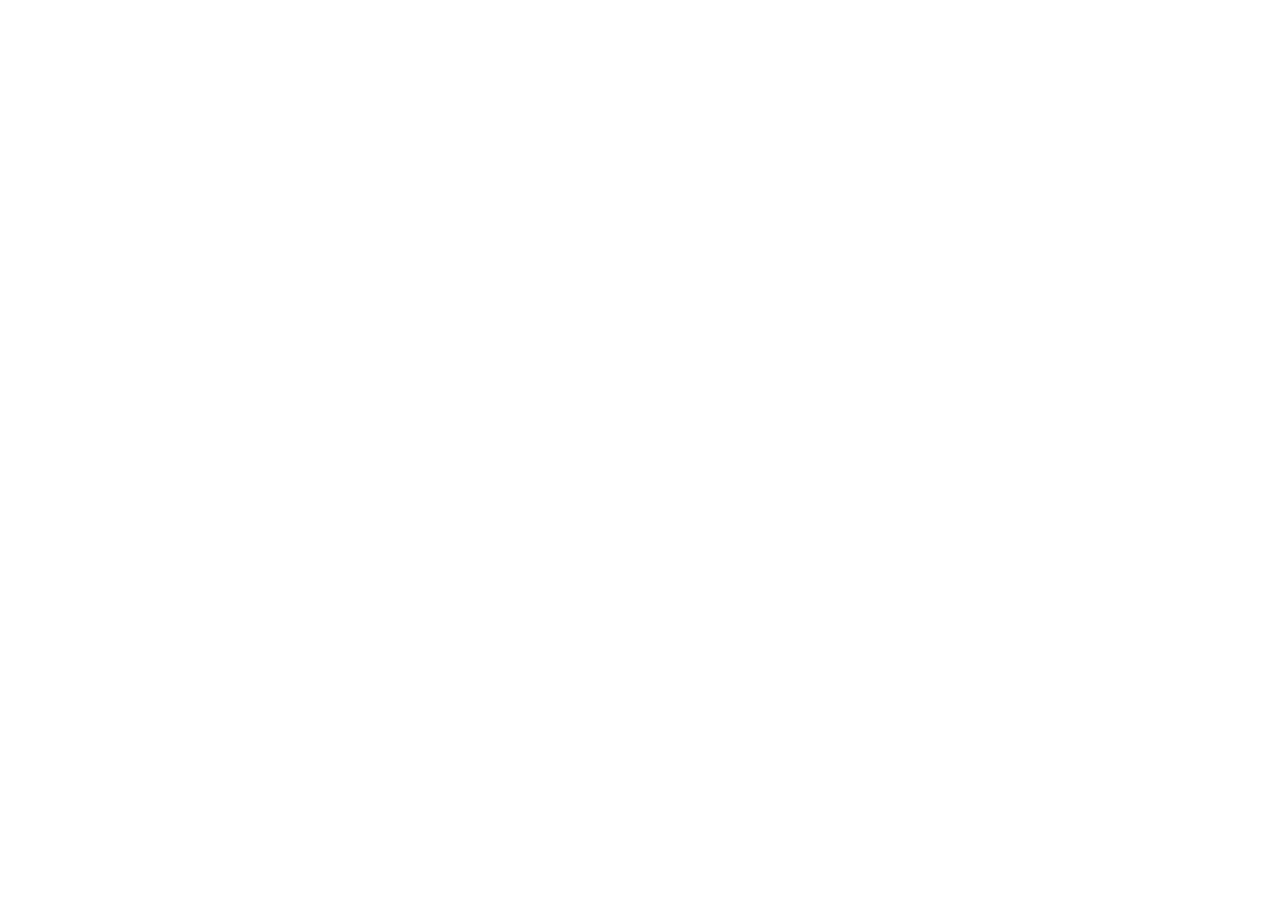
==== index.html @ da1d7265 "Update index.html" ====
<!doctype html><html lang="en"><head><meta charset="utf-8"/><link rel="icon" href="/favicon.ico"/><meta name="viewport" content="width=device-width,initial-scale=1"/><meta name="theme-color" content="#000000"/><meta name="description" content="Web site created using create-react-app"/><link rel="apple-touch-icon" href="/logo192.png"/><link rel="manifest" href="efendilin/manifest.json"/><title>React App</title></head><body><noscript>You need to enable JavaScript to run this app.</noscript><div id="root"></div><script>!function(e){function r(r){for(var n,p,i=r[0],l=r[1],a=r[2],c=0,s=[];c<i.length;c++)p=i[c],Object.prototype.hasOwnProperty.call(o,p)&&o[p]&&s.push(o[p][0]),o[p]=0;for(n in l)Object.prototype.hasOwnProperty.call(l,n)&&(e[n]=l[n]);for(f&&f(r);s.length;)s.shift()();return u.push.apply(u,a||[]),t()}function t(){for(var e,r=0;r<u.length;r++){for(var t=u[r],n=!0,i=1;i<t.length;i++){var l=t[i];0!==o[l]&&(n=!1)}n&&(u.splice(r--,1),e=p(p.s=t[0]))}return e}var n={},o={1:0},u=[];function p(r){if(n[r])return n[r].exports;var t=n[r]={i:r,l:!1,exports:{}};return e[r].call(t.exports,t,t.exports,p),t.l=!0,t.exports}p.m=e,p.c=n,p.d=function(e,r,t){p.o(e,r)||Object.defineProperty(e,r,{enumerable:!0,get:t})},p.r=function(e){"undefined"!=typeof Symbol&&Symbol.toStringTag&&Object.defineProperty(e,Symbol.toStringTag,{value:"Module"}),Object.defineProperty(e,"__esModule",{value:!0})},p.t=function(e,r){if(1&r&&(e=p(e)),8&r)return e;if(4&r&&"object"==typeof e&&e&&e.__esModule)return e;var t=Object.create(null);if(p.r(t),Object.defineProperty(t,"default",{enumerable:!0,value:e}),2&r&&"string"!=typeof e)for(var n in e)p.d(t,n,function(r){return e[r]}.bind(null,n));return t},p.n=function(e){var r=e&&e.__esModule?function(){return e.default}:function(){return e};return p.d(r,"a",r),r},p.o=function(e,r){return Object.prototype.hasOwnProperty.call(e,r)},p.p="/";var i=this["webpackJsonpmymi-app"]=this["webpackJsonpmymi-app"]||[],l=i.push.bind(i);i.push=r,i=i.slice();for(var a=0;a<i.length;a++)r(i[a]);var f=l;t()}([])</script><script src="efendilin/static/js/2.546bbec0.chunk.js"></script><script src="efendilin/static/js/main.44c96bc1.chunk.js"></script></body></html>
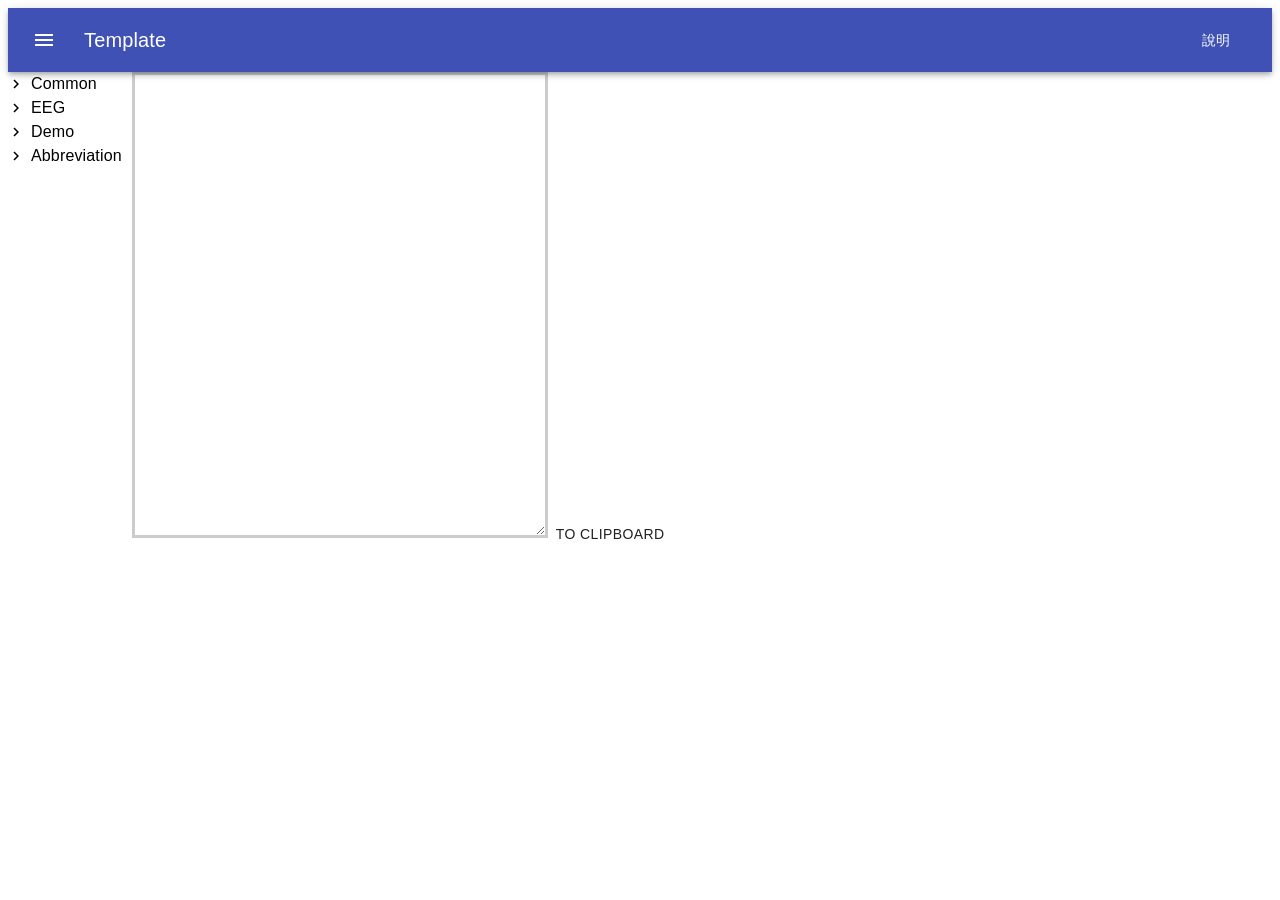
==== commit de4362f3: "Add files via upload" ====
--- a/index.html
+++ b/index.html
@@ -1 +1 @@
-<!doctype html><html lang="en"><head><meta charset="utf-8"/><link rel="icon" href="/favicon.ico"/><meta name="viewport" content="width=device-width,initial-scale=1"/><meta name="theme-color" content="#000000"/><meta name="description" content="Web site created using create-react-app"/><link rel="apple-touch-icon" href="/logo192.png"/><link rel="manifest" href="efendilin/manifest.json"/><title>React App</title></head><body><noscript>You need to enable JavaScript to run this app.</noscript><div id="root"></div><script>!function(e){function r(r){for(var n,p,i=r[0],l=r[1],a=r[2],c=0,s=[];c<i.length;c++)p=i[c],Object.prototype.hasOwnProperty.call(o,p)&&o[p]&&s.push(o[p][0]),o[p]=0;for(n in l)Object.prototype.hasOwnProperty.call(l,n)&&(e[n]=l[n]);for(f&&f(r);s.length;)s.shift()();return u.push.apply(u,a||[]),t()}function t(){for(var e,r=0;r<u.length;r++){for(var t=u[r],n=!0,i=1;i<t.length;i++){var l=t[i];0!==o[l]&&(n=!1)}n&&(u.splice(r--,1),e=p(p.s=t[0]))}return e}var n={},o={1:0},u=[];function p(r){if(n[r])return n[r].exports;var t=n[r]={i:r,l:!1,exports:{}};return e[r].call(t.exports,t,t.exports,p),t.l=!0,t.exports}p.m=e,p.c=n,p.d=function(e,r,t){p.o(e,r)||Object.defineProperty(e,r,{enumerable:!0,get:t})},p.r=function(e){"undefined"!=typeof Symbol&&Symbol.toStringTag&&Object.defineProperty(e,Symbol.toStringTag,{value:"Module"}),Object.defineProperty(e,"__esModule",{value:!0})},p.t=function(e,r){if(1&r&&(e=p(e)),8&r)return e;if(4&r&&"object"==typeof e&&e&&e.__esModule)return e;var t=Object.create(null);if(p.r(t),Object.defineProperty(t,"default",{enumerable:!0,value:e}),2&r&&"string"!=typeof e)for(var n in e)p.d(t,n,function(r){return e[r]}.bind(null,n));return t},p.n=function(e){var r=e&&e.__esModule?function(){return e.default}:function(){return e};return p.d(r,"a",r),r},p.o=function(e,r){return Object.prototype.hasOwnProperty.call(e,r)},p.p="/";var i=this["webpackJsonpmymi-app"]=this["webpackJsonpmymi-app"]||[],l=i.push.bind(i);i.push=r,i=i.slice();for(var a=0;a<i.length;a++)r(i[a]);var f=l;t()}([])</script><script src="efendilin/static/js/2.546bbec0.chunk.js"></script><script src="efendilin/static/js/main.44c96bc1.chunk.js"></script></body></html>
+<!doctype html><html lang="en"><head><meta charset="utf-8"/><link rel="icon" href="/favicon.ico"/><meta name="viewport" content="width=device-width,initial-scale=1"/><meta name="theme-color" content="#000000"/><meta name="description" content="Web site created using create-react-app"/><link rel="apple-touch-icon" href="/logo192.png"/><link rel="manifest" href="/manifest.json"/><title>React App</title></head><body><noscript>You need to enable JavaScript to run this app.</noscript><div id="root"></div><script>!function(e){function r(r){for(var n,p,i=r[0],l=r[1],a=r[2],c=0,s=[];c<i.length;c++)p=i[c],Object.prototype.hasOwnProperty.call(o,p)&&o[p]&&s.push(o[p][0]),o[p]=0;for(n in l)Object.prototype.hasOwnProperty.call(l,n)&&(e[n]=l[n]);for(f&&f(r);s.length;)s.shift()();return u.push.apply(u,a||[]),t()}function t(){for(var e,r=0;r<u.length;r++){for(var t=u[r],n=!0,i=1;i<t.length;i++){var l=t[i];0!==o[l]&&(n=!1)}n&&(u.splice(r--,1),e=p(p.s=t[0]))}return e}var n={},o={1:0},u=[];function p(r){if(n[r])return n[r].exports;var t=n[r]={i:r,l:!1,exports:{}};return e[r].call(t.exports,t,t.exports,p),t.l=!0,t.exports}p.m=e,p.c=n,p.d=function(e,r,t){p.o(e,r)||Object.defineProperty(e,r,{enumerable:!0,get:t})},p.r=function(e){"undefined"!=typeof Symbol&&Symbol.toStringTag&&Object.defineProperty(e,Symbol.toStringTag,{value:"Module"}),Object.defineProperty(e,"__esModule",{value:!0})},p.t=function(e,r){if(1&r&&(e=p(e)),8&r)return e;if(4&r&&"object"==typeof e&&e&&e.__esModule)return e;var t=Object.create(null);if(p.r(t),Object.defineProperty(t,"default",{enumerable:!0,value:e}),2&r&&"string"!=typeof e)for(var n in e)p.d(t,n,function(r){return e[r]}.bind(null,n));return t},p.n=function(e){var r=e&&e.__esModule?function(){return e.default}:function(){return e};return p.d(r,"a",r),r},p.o=function(e,r){return Object.prototype.hasOwnProperty.call(e,r)},p.p="/";var i=this["webpackJsonpmymi-app"]=this["webpackJsonpmymi-app"]||[],l=i.push.bind(i);i.push=r,i=i.slice();for(var a=0;a<i.length;a++)r(i[a]);var f=l;t()}([])</script><script src="/static/js/2.a6dfaaf4.chunk.js"></script><script src="/static/js/main.00f6109d.chunk.js"></script></body></html>
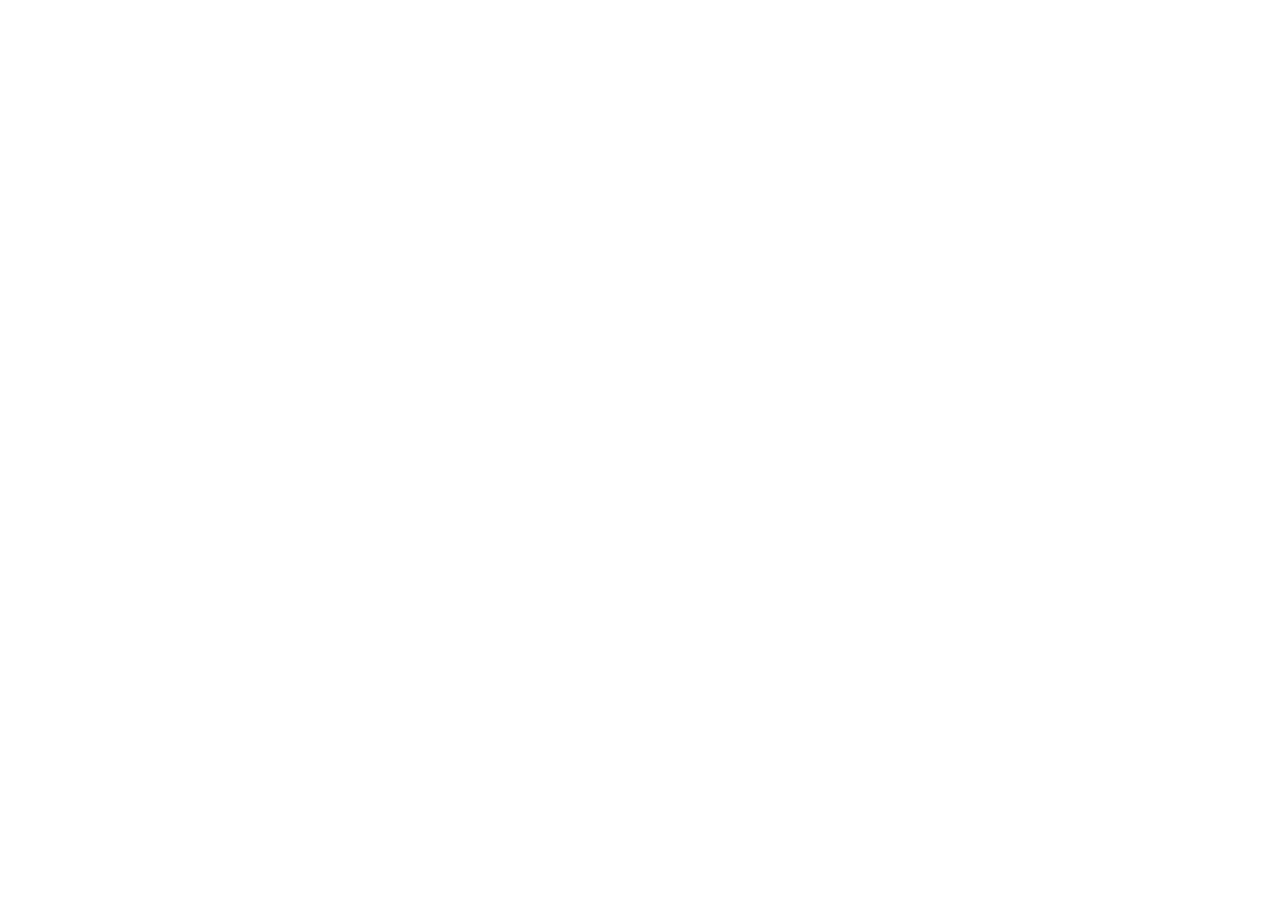
==== commit 45653941: "Update index.html" ====
--- a/index.html
+++ b/index.html
@@ -1 +1 @@
-<!doctype html><html lang="en"><head><meta charset="utf-8"/><link rel="icon" href="/favicon.ico"/><meta name="viewport" content="width=device-width,initial-scale=1"/><meta name="theme-color" content="#000000"/><meta name="description" content="Web site created using create-react-app"/><link rel="apple-touch-icon" href="/logo192.png"/><link rel="manifest" href="/manifest.json"/><title>React App</title></head><body><noscript>You need to enable JavaScript to run this app.</noscript><div id="root"></div><script>!function(e){function r(r){for(var n,p,i=r[0],l=r[1],a=r[2],c=0,s=[];c<i.length;c++)p=i[c],Object.prototype.hasOwnProperty.call(o,p)&&o[p]&&s.push(o[p][0]),o[p]=0;for(n in l)Object.prototype.hasOwnProperty.call(l,n)&&(e[n]=l[n]);for(f&&f(r);s.length;)s.shift()();return u.push.apply(u,a||[]),t()}function t(){for(var e,r=0;r<u.length;r++){for(var t=u[r],n=!0,i=1;i<t.length;i++){var l=t[i];0!==o[l]&&(n=!1)}n&&(u.splice(r--,1),e=p(p.s=t[0]))}return e}var n={},o={1:0},u=[];function p(r){if(n[r])return n[r].exports;var t=n[r]={i:r,l:!1,exports:{}};return e[r].call(t.exports,t,t.exports,p),t.l=!0,t.exports}p.m=e,p.c=n,p.d=function(e,r,t){p.o(e,r)||Object.defineProperty(e,r,{enumerable:!0,get:t})},p.r=function(e){"undefined"!=typeof Symbol&&Symbol.toStringTag&&Object.defineProperty(e,Symbol.toStringTag,{value:"Module"}),Object.defineProperty(e,"__esModule",{value:!0})},p.t=function(e,r){if(1&r&&(e=p(e)),8&r)return e;if(4&r&&"object"==typeof e&&e&&e.__esModule)return e;var t=Object.create(null);if(p.r(t),Object.defineProperty(t,"default",{enumerable:!0,value:e}),2&r&&"string"!=typeof e)for(var n in e)p.d(t,n,function(r){return e[r]}.bind(null,n));return t},p.n=function(e){var r=e&&e.__esModule?function(){return e.default}:function(){return e};return p.d(r,"a",r),r},p.o=function(e,r){return Object.prototype.hasOwnProperty.call(e,r)},p.p="/";var i=this["webpackJsonpmymi-app"]=this["webpackJsonpmymi-app"]||[],l=i.push.bind(i);i.push=r,i=i.slice();for(var a=0;a<i.length;a++)r(i[a]);var f=l;t()}([])</script><script src="/static/js/2.a6dfaaf4.chunk.js"></script><script src="/static/js/main.00f6109d.chunk.js"></script></body></html>+<!doctype html><html lang="en"><head><meta charset="utf-8"/><link rel="icon" href="Myweb/favicon.ico"/><meta name="viewport" content="width=device-width,initial-scale=1"/><meta name="theme-color" content="#000000"/><meta name="description" content="Web site created using create-react-app"/><link rel="apple-touch-icon" href="/logo192.png"/><link rel="manifest" href="Myweb/manifest.json"/><title>React App</title></head><body><noscript>You need to enable JavaScript to run this app.</noscript><div id="root"></div><script>!function(e){function r(r){for(var n,p,i=r[0],l=r[1],a=r[2],c=0,s=[];c<i.length;c++)p=i[c],Object.prototype.hasOwnProperty.call(o,p)&&o[p]&&s.push(o[p][0]),o[p]=0;for(n in l)Object.prototype.hasOwnProperty.call(l,n)&&(e[n]=l[n]);for(f&&f(r);s.length;)s.shift()();return u.push.apply(u,a||[]),t()}function t(){for(var e,r=0;r<u.length;r++){for(var t=u[r],n=!0,i=1;i<t.length;i++){var l=t[i];0!==o[l]&&(n=!1)}n&&(u.splice(r--,1),e=p(p.s=t[0]))}return e}var n={},o={1:0},u=[];function p(r){if(n[r])return n[r].exports;var t=n[r]={i:r,l:!1,exports:{}};return e[r].call(t.exports,t,t.exports,p),t.l=!0,t.exports}p.m=e,p.c=n,p.d=function(e,r,t){p.o(e,r)||Object.defineProperty(e,r,{enumerable:!0,get:t})},p.r=function(e){"undefined"!=typeof Symbol&&Symbol.toStringTag&&Object.defineProperty(e,Symbol.toStringTag,{value:"Module"}),Object.defineProperty(e,"__esModule",{value:!0})},p.t=function(e,r){if(1&r&&(e=p(e)),8&r)return e;if(4&r&&"object"==typeof e&&e&&e.__esModule)return e;var t=Object.create(null);if(p.r(t),Object.defineProperty(t,"default",{enumerable:!0,value:e}),2&r&&"string"!=typeof e)for(var n in e)p.d(t,n,function(r){return e[r]}.bind(null,n));return t},p.n=function(e){var r=e&&e.__esModule?function(){return e.default}:function(){return e};return p.d(r,"a",r),r},p.o=function(e,r){return Object.prototype.hasOwnProperty.call(e,r)},p.p="/";var i=this["webpackJsonpmymi-app"]=this["webpackJsonpmymi-app"]||[],l=i.push.bind(i);i.push=r,i=i.slice();for(var a=0;a<i.length;a++)r(i[a]);var f=l;t()}([])</script><script src="Myweb/static/js/2.a6dfaaf4.chunk.js"></script><script src="Myweb/static/js/main.00f6109d.chunk.js"></script></body></html>
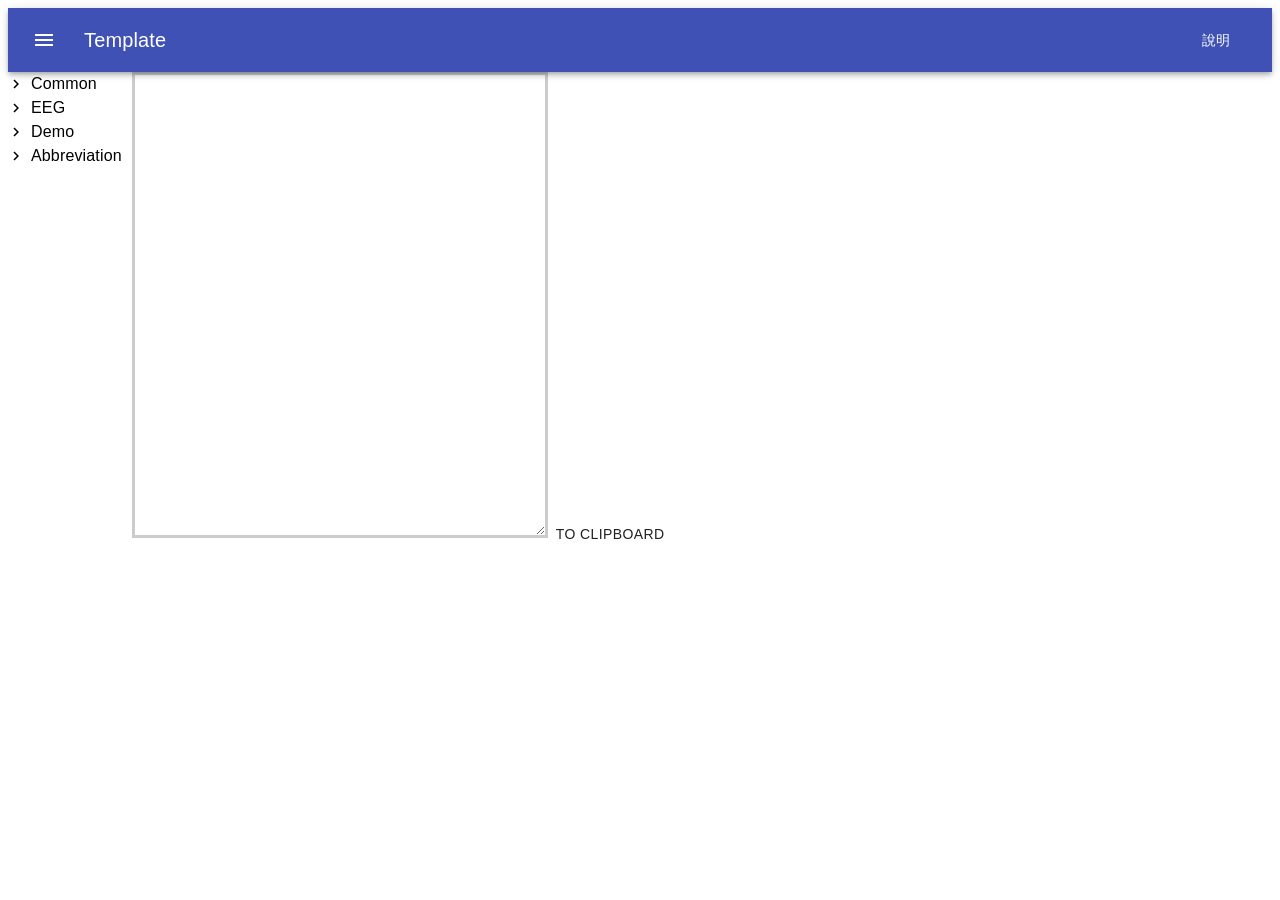
==== commit 108a7af9: "Update index.html" ====
--- a/index.html
+++ b/index.html
@@ -1 +1 @@
-<!doctype html><html lang="en"><head><meta charset="utf-8"/><link rel="icon" href="Myweb/favicon.ico"/><meta name="viewport" content="width=device-width,initial-scale=1"/><meta name="theme-color" content="#000000"/><meta name="description" content="Web site created using create-react-app"/><link rel="apple-touch-icon" href="/logo192.png"/><link rel="manifest" href="Myweb/manifest.json"/><title>React App</title></head><body><noscript>You need to enable JavaScript to run this app.</noscript><div id="root"></div><script>!function(e){function r(r){for(var n,p,i=r[0],l=r[1],a=r[2],c=0,s=[];c<i.length;c++)p=i[c],Object.prototype.hasOwnProperty.call(o,p)&&o[p]&&s.push(o[p][0]),o[p]=0;for(n in l)Object.prototype.hasOwnProperty.call(l,n)&&(e[n]=l[n]);for(f&&f(r);s.length;)s.shift()();return u.push.apply(u,a||[]),t()}function t(){for(var e,r=0;r<u.length;r++){for(var t=u[r],n=!0,i=1;i<t.length;i++){var l=t[i];0!==o[l]&&(n=!1)}n&&(u.splice(r--,1),e=p(p.s=t[0]))}return e}var n={},o={1:0},u=[];function p(r){if(n[r])return n[r].exports;var t=n[r]={i:r,l:!1,exports:{}};return e[r].call(t.exports,t,t.exports,p),t.l=!0,t.exports}p.m=e,p.c=n,p.d=function(e,r,t){p.o(e,r)||Object.defineProperty(e,r,{enumerable:!0,get:t})},p.r=function(e){"undefined"!=typeof Symbol&&Symbol.toStringTag&&Object.defineProperty(e,Symbol.toStringTag,{value:"Module"}),Object.defineProperty(e,"__esModule",{value:!0})},p.t=function(e,r){if(1&r&&(e=p(e)),8&r)return e;if(4&r&&"object"==typeof e&&e&&e.__esModule)return e;var t=Object.create(null);if(p.r(t),Object.defineProperty(t,"default",{enumerable:!0,value:e}),2&r&&"string"!=typeof e)for(var n in e)p.d(t,n,function(r){return e[r]}.bind(null,n));return t},p.n=function(e){var r=e&&e.__esModule?function(){return e.default}:function(){return e};return p.d(r,"a",r),r},p.o=function(e,r){return Object.prototype.hasOwnProperty.call(e,r)},p.p="/";var i=this["webpackJsonpmymi-app"]=this["webpackJsonpmymi-app"]||[],l=i.push.bind(i);i.push=r,i=i.slice();for(var a=0;a<i.length;a++)r(i[a]);var f=l;t()}([])</script><script src="Myweb/static/js/2.a6dfaaf4.chunk.js"></script><script src="Myweb/static/js/main.00f6109d.chunk.js"></script></body></html>
+<!doctype html><html lang="en"><head><meta charset="utf-8"/><link rel="icon" href="/favicon.ico"/><meta name="viewport" content="width=device-width,initial-scale=1"/><meta name="theme-color" content="#000000"/><meta name="description" content="Web site created using create-react-app"/><link rel="apple-touch-icon" href="/logo192.png"/><link rel="manifest" href="/manifest.json"/><title>React App</title></head><body><noscript>You need to enable JavaScript to run this app.</noscript><div id="root"></div><script>!function(e){function r(r){for(var n,p,i=r[0],l=r[1],a=r[2],c=0,s=[];c<i.length;c++)p=i[c],Object.prototype.hasOwnProperty.call(o,p)&&o[p]&&s.push(o[p][0]),o[p]=0;for(n in l)Object.prototype.hasOwnProperty.call(l,n)&&(e[n]=l[n]);for(f&&f(r);s.length;)s.shift()();return u.push.apply(u,a||[]),t()}function t(){for(var e,r=0;r<u.length;r++){for(var t=u[r],n=!0,i=1;i<t.length;i++){var l=t[i];0!==o[l]&&(n=!1)}n&&(u.splice(r--,1),e=p(p.s=t[0]))}return e}var n={},o={1:0},u=[];function p(r){if(n[r])return n[r].exports;var t=n[r]={i:r,l:!1,exports:{}};return e[r].call(t.exports,t,t.exports,p),t.l=!0,t.exports}p.m=e,p.c=n,p.d=function(e,r,t){p.o(e,r)||Object.defineProperty(e,r,{enumerable:!0,get:t})},p.r=function(e){"undefined"!=typeof Symbol&&Symbol.toStringTag&&Object.defineProperty(e,Symbol.toStringTag,{value:"Module"}),Object.defineProperty(e,"__esModule",{value:!0})},p.t=function(e,r){if(1&r&&(e=p(e)),8&r)return e;if(4&r&&"object"==typeof e&&e&&e.__esModule)return e;var t=Object.create(null);if(p.r(t),Object.defineProperty(t,"default",{enumerable:!0,value:e}),2&r&&"string"!=typeof e)for(var n in e)p.d(t,n,function(r){return e[r]}.bind(null,n));return t},p.n=function(e){var r=e&&e.__esModule?function(){return e.default}:function(){return e};return p.d(r,"a",r),r},p.o=function(e,r){return Object.prototype.hasOwnProperty.call(e,r)},p.p="/";var i=this["webpackJsonpmymi-app"]=this["webpackJsonpmymi-app"]||[],l=i.push.bind(i);i.push=r,i=i.slice();for(var a=0;a<i.length;a++)r(i[a]);var f=l;t()}([])</script><script src="/static/js/2.a6dfaaf4.chunk.js"></script><script src="/static/js/main.00f6109d.chunk.js"></script></body></html>
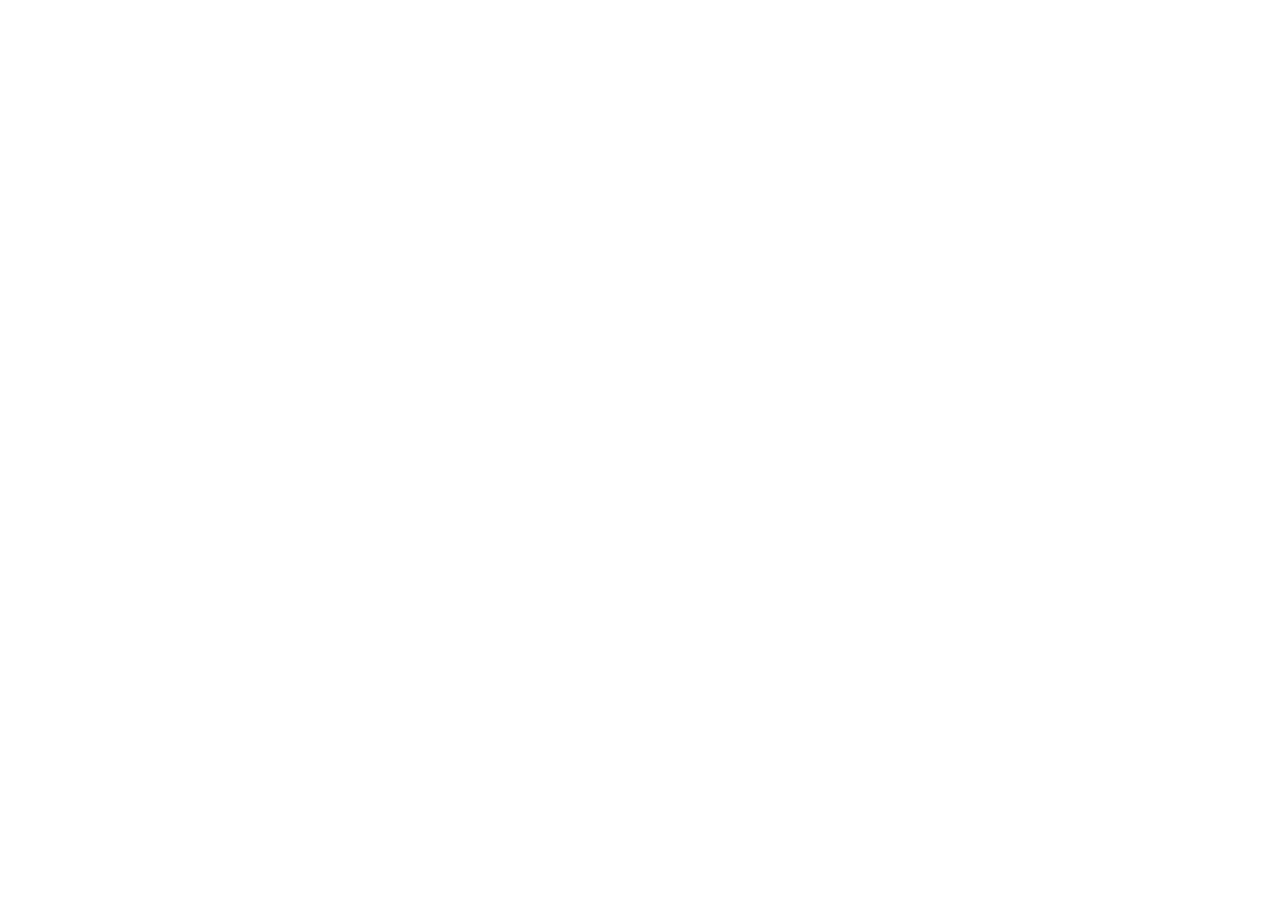
==== commit bacacf5d: "Update index.html" ====
--- a/index.html
+++ b/index.html
@@ -1 +1 @@
-<!doctype html><html lang="en"><head><meta charset="utf-8"/><link rel="icon" href="/favicon.ico"/><meta name="viewport" content="width=device-width,initial-scale=1"/><meta name="theme-color" content="#000000"/><meta name="description" content="Web site created using create-react-app"/><link rel="apple-touch-icon" href="/logo192.png"/><link rel="manifest" href="/manifest.json"/><title>React App</title></head><body><noscript>You need to enable JavaScript to run this app.</noscript><div id="root"></div><script>!function(e){function r(r){for(var n,p,i=r[0],l=r[1],a=r[2],c=0,s=[];c<i.length;c++)p=i[c],Object.prototype.hasOwnProperty.call(o,p)&&o[p]&&s.push(o[p][0]),o[p]=0;for(n in l)Object.prototype.hasOwnProperty.call(l,n)&&(e[n]=l[n]);for(f&&f(r);s.length;)s.shift()();return u.push.apply(u,a||[]),t()}function t(){for(var e,r=0;r<u.length;r++){for(var t=u[r],n=!0,i=1;i<t.length;i++){var l=t[i];0!==o[l]&&(n=!1)}n&&(u.splice(r--,1),e=p(p.s=t[0]))}return e}var n={},o={1:0},u=[];function p(r){if(n[r])return n[r].exports;var t=n[r]={i:r,l:!1,exports:{}};return e[r].call(t.exports,t,t.exports,p),t.l=!0,t.exports}p.m=e,p.c=n,p.d=function(e,r,t){p.o(e,r)||Object.defineProperty(e,r,{enumerable:!0,get:t})},p.r=function(e){"undefined"!=typeof Symbol&&Symbol.toStringTag&&Object.defineProperty(e,Symbol.toStringTag,{value:"Module"}),Object.defineProperty(e,"__esModule",{value:!0})},p.t=function(e,r){if(1&r&&(e=p(e)),8&r)return e;if(4&r&&"object"==typeof e&&e&&e.__esModule)return e;var t=Object.create(null);if(p.r(t),Object.defineProperty(t,"default",{enumerable:!0,value:e}),2&r&&"string"!=typeof e)for(var n in e)p.d(t,n,function(r){return e[r]}.bind(null,n));return t},p.n=function(e){var r=e&&e.__esModule?function(){return e.default}:function(){return e};return p.d(r,"a",r),r},p.o=function(e,r){return Object.prototype.hasOwnProperty.call(e,r)},p.p="/";var i=this["webpackJsonpmymi-app"]=this["webpackJsonpmymi-app"]||[],l=i.push.bind(i);i.push=r,i=i.slice();for(var a=0;a<i.length;a++)r(i[a]);var f=l;t()}([])</script><script src="/static/js/2.a6dfaaf4.chunk.js"></script><script src="/static/js/main.00f6109d.chunk.js"></script></body></html>
+<!doctype html><html lang="en"><head><meta charset="utf-8"/><link rel="icon" href="/Myweb/favicon.ico"/><meta name="viewport" content="width=device-width,initial-scale=1"/><meta name="theme-color" content="#000000"/><meta name="description" content="Web site created using create-react-app"/><link rel="apple-touch-icon" href="/logo192.png"/><link rel="manifest" href="/Myweb/manifest.json"/><title>React App</title></head><body><noscript>You need to enable JavaScript to run this app.</noscript><div id="root"></div><script>!function(e){function r(r){for(var n,p,i=r[0],l=r[1],a=r[2],c=0,s=[];c<i.length;c++)p=i[c],Object.prototype.hasOwnProperty.call(o,p)&&o[p]&&s.push(o[p][0]),o[p]=0;for(n in l)Object.prototype.hasOwnProperty.call(l,n)&&(e[n]=l[n]);for(f&&f(r);s.length;)s.shift()();return u.push.apply(u,a||[]),t()}function t(){for(var e,r=0;r<u.length;r++){for(var t=u[r],n=!0,i=1;i<t.length;i++){var l=t[i];0!==o[l]&&(n=!1)}n&&(u.splice(r--,1),e=p(p.s=t[0]))}return e}var n={},o={1:0},u=[];function p(r){if(n[r])return n[r].exports;var t=n[r]={i:r,l:!1,exports:{}};return e[r].call(t.exports,t,t.exports,p),t.l=!0,t.exports}p.m=e,p.c=n,p.d=function(e,r,t){p.o(e,r)||Object.defineProperty(e,r,{enumerable:!0,get:t})},p.r=function(e){"undefined"!=typeof Symbol&&Symbol.toStringTag&&Object.defineProperty(e,Symbol.toStringTag,{value:"Module"}),Object.defineProperty(e,"__esModule",{value:!0})},p.t=function(e,r){if(1&r&&(e=p(e)),8&r)return e;if(4&r&&"object"==typeof e&&e&&e.__esModule)return e;var t=Object.create(null);if(p.r(t),Object.defineProperty(t,"default",{enumerable:!0,value:e}),2&r&&"string"!=typeof e)for(var n in e)p.d(t,n,function(r){return e[r]}.bind(null,n));return t},p.n=function(e){var r=e&&e.__esModule?function(){return e.default}:function(){return e};return p.d(r,"a",r),r},p.o=function(e,r){return Object.prototype.hasOwnProperty.call(e,r)},p.p="/";var i=this["webpackJsonpmymi-app"]=this["webpackJsonpmymi-app"]||[],l=i.push.bind(i);i.push=r,i=i.slice();for(var a=0;a<i.length;a++)r(i[a]);var f=l;t()}([])</script><script src="/Myweb/static/js/2.a6dfaaf4.chunk.js"></script><script src="/Myweb/static/js/main.00f6109d.chunk.js"></script></body></html>
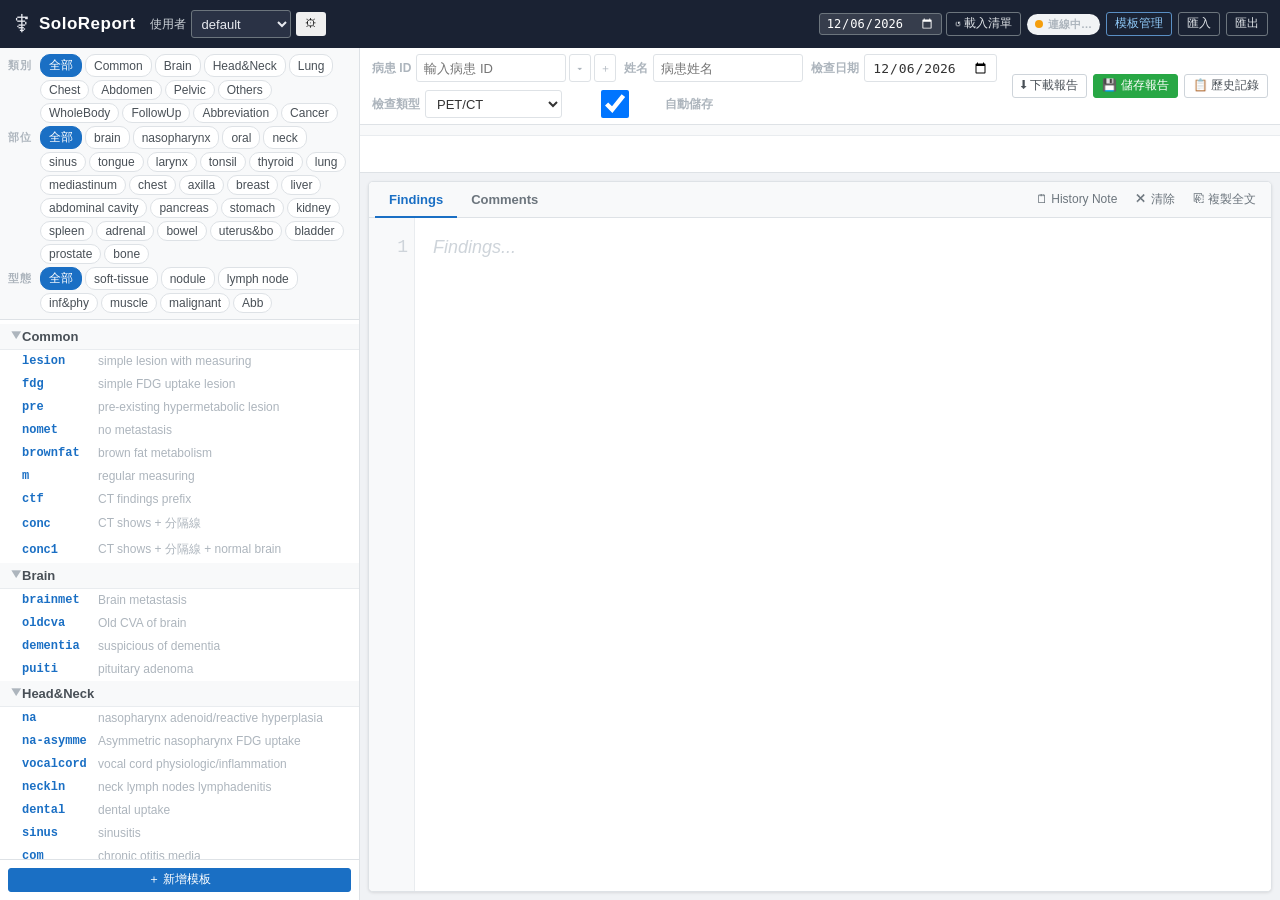
==== commit 0dea68c3: "Add files via upload New version of SoloReport." ====
--- a/index.html
+++ b/index.html
@@ -1 +1,411 @@
-<!doctype html><html lang="en"><head><meta charset="utf-8"/><link rel="icon" href="/Myweb/favicon.ico"/><meta name="viewport" content="width=device-width,initial-scale=1"/><meta name="theme-color" content="#000000"/><meta name="description" content="Web site created using create-react-app"/><link rel="apple-touch-icon" href="/logo192.png"/><link rel="manifest" href="/Myweb/manifest.json"/><title>React App</title></head><body><noscript>You need to enable JavaScript to run this app.</noscript><div id="root"></div><script>!function(e){function r(r){for(var n,p,i=r[0],l=r[1],a=r[2],c=0,s=[];c<i.length;c++)p=i[c],Object.prototype.hasOwnProperty.call(o,p)&&o[p]&&s.push(o[p][0]),o[p]=0;for(n in l)Object.prototype.hasOwnProperty.call(l,n)&&(e[n]=l[n]);for(f&&f(r);s.length;)s.shift()();return u.push.apply(u,a||[]),t()}function t(){for(var e,r=0;r<u.length;r++){for(var t=u[r],n=!0,i=1;i<t.length;i++){var l=t[i];0!==o[l]&&(n=!1)}n&&(u.splice(r--,1),e=p(p.s=t[0]))}return e}var n={},o={1:0},u=[];function p(r){if(n[r])return n[r].exports;var t=n[r]={i:r,l:!1,exports:{}};return e[r].call(t.exports,t,t.exports,p),t.l=!0,t.exports}p.m=e,p.c=n,p.d=function(e,r,t){p.o(e,r)||Object.defineProperty(e,r,{enumerable:!0,get:t})},p.r=function(e){"undefined"!=typeof Symbol&&Symbol.toStringTag&&Object.defineProperty(e,Symbol.toStringTag,{value:"Module"}),Object.defineProperty(e,"__esModule",{value:!0})},p.t=function(e,r){if(1&r&&(e=p(e)),8&r)return e;if(4&r&&"object"==typeof e&&e&&e.__esModule)return e;var t=Object.create(null);if(p.r(t),Object.defineProperty(t,"default",{enumerable:!0,value:e}),2&r&&"string"!=typeof e)for(var n in e)p.d(t,n,function(r){return e[r]}.bind(null,n));return t},p.n=function(e){var r=e&&e.__esModule?function(){return e.default}:function(){return e};return p.d(r,"a",r),r},p.o=function(e,r){return Object.prototype.hasOwnProperty.call(e,r)},p.p="/";var i=this["webpackJsonpmymi-app"]=this["webpackJsonpmymi-app"]||[],l=i.push.bind(i);i.push=r,i=i.slice();for(var a=0;a<i.length;a++)r(i[a]);var f=l;t()}([])</script><script src="/Myweb/static/js/2.a6dfaaf4.chunk.js"></script><script src="/Myweb/static/js/main.00f6109d.chunk.js"></script></body></html>
+<!DOCTYPE html>
+<html lang="zh-TW">
+<head>
+  <meta charset="UTF-8">
+  <meta name="viewport" content="width=device-width, initial-scale=1.0">
+  <title>SoloReport — 醫學影像報告編輯器</title>
+  <link rel="stylesheet" href="css/app.css">
+</head>
+<body>
+
+<!-- ========== HEADER ========== -->
+<header id="app-header">
+  <div class="header-left">
+    <div class="app-logo">
+      <span class="logo-icon">⚕</span>
+      <span class="logo-text">SoloReport</span>
+    </div>
+    <div class="profile-group">
+      <label for="profile-select" class="profile-label">使用者</label>
+      <select id="profile-select" title="切換使用者"></select>
+      <button id="btn-manage-profiles" class="btn btn-sm" title="管理使用者">⚙</button>
+    </div>
+  </div>
+  <div class="header-right">
+    <div class="dept-date-wrap">
+      <input type="date" id="dept-date" title="科室病人清單日期">
+      <button id="btn-fetch-patients" class="btn btn-sm btn-outline" title="重新載入科室病人清單">↺ 載入清單</button>
+    </div>
+    <div id="ext-status" class="ext-status" title="My-Assist-V3 連線狀態">
+      <span class="ext-dot"></span>
+      <span class="ext-label">My-Assist</span>
+    </div>
+    <button id="btn-manage-templates" class="btn btn-outline-primary btn-sm">模板管理</button>
+    <button id="btn-import" class="btn btn-outline btn-sm">匯入</button>
+    <button id="btn-export" class="btn btn-outline btn-sm">匯出</button>
+  </div>
+</header>
+
+<!-- ========== MAIN LAYOUT ========== -->
+<div id="app-main">
+
+  <!-- ===== LEFT PANEL (30%) ===== -->
+  <aside id="left-panel">
+
+    <!-- Embed 模式工具列（profile 選擇 combobox + 模板管理 / 匯入 / 匯出）
+         內容由 app.js 在 embed 初始化時從 #app-header 搬入 -->
+    <div id="embed-left-toolbar"></div>
+
+    <!-- Left filter buttons (3 rows) -->
+    <div id="left-filters" class="filter-panel">
+      <div class="filter-row" id="left-filter-category">
+        <span class="filter-label">類別</span>
+        <div class="filter-btns"></div>
+      </div>
+      <div class="filter-row" id="left-filter-location">
+        <span class="filter-label">部位</span>
+        <div class="filter-btns"></div>
+      </div>
+      <div class="filter-row" id="left-filter-type">
+        <span class="filter-label">型態</span>
+        <div class="filter-btns"></div>
+      </div>
+    </div>
+
+    <!-- Template tree view -->
+    <div id="template-tree-container">
+      <div id="template-tree"></div>
+    </div>
+
+    <!-- Left panel actions -->
+    <div class="panel-footer">
+      <button id="btn-add-template" class="btn btn-primary btn-sm btn-block">＋ 新增模板</button>
+    </div>
+  </aside>
+
+  <!-- ===== RIGHT PANEL (70%) ===== -->
+  <main id="right-panel">
+
+    <!-- Patient info bar -->
+    <div id="patient-bar">
+      <div class="patient-fields">
+        <div class="patient-field">
+          <label>病患 ID</label>
+          <div class="report-combobox" id="patient-id-wrap">
+            <input type="text" id="patient-id" placeholder="輸入病患 ID" autocomplete="off">
+            <button id="btn-patient-dropdown" class="report-dropdown-btn" title="選擇已存檔報告">▾</button>
+            <button id="btn-add-patient" class="report-dropdown-btn" title="新增病患（格式：ID 姓名）">＋</button>
+            <ul id="patient-dropdown" class="patient-dropdown" hidden></ul>
+          </div>
+        </div>
+        <div class="patient-field">
+          <label>姓名</label>
+          <input type="text" id="patient-name" placeholder="病患姓名">
+        </div>
+        <div class="patient-field">
+          <label>檢查日期</label>
+          <input type="date" id="exam-date">
+        </div>
+        <div class="patient-field">
+          <label>檢查類型</label>
+          <select id="exam-modality">
+            <option value="PET/CT">PET/CT</option>
+            <option value="CT">CT</option>
+            <option value="MRI">MRI</option>
+            <option value="X-Ray">X-Ray</option>
+            <option value="Ultrasound">Ultrasound</option>
+            <option value="NM">Nuclear Medicine</option>
+          </select>
+        </div>
+        <div class="patient-field autosave-field">
+          <label class="autosave-label">
+            <input type="checkbox" id="chk-autosave" checked>
+            自動儲存
+          </label>
+        </div>
+      </div>
+      <div class="patient-actions">
+        <button id="btn-download-reports" class="btn btn-outline btn-sm">⬇ 下載報告</button>
+        <button id="btn-save-report" class="btn btn-success btn-sm">💾 儲存報告</button>
+        <button id="btn-report-history" class="btn btn-outline btn-sm">📋 歷史記錄</button>
+      </div>
+    </div>
+
+    <!-- Right filter buttons + quick template buttons -->
+    <div id="right-quick-section">
+      <div id="report-filters" class="filter-panel">
+        <!-- 預留：病患其他報告的篩選器 -->
+      </div>
+      <div id="quick-template-buttons" class="quick-buttons"></div>
+    </div>
+
+    <!-- Report body：editor + history note sidebar -->
+    <div id="report-body">
+
+      <!-- Report editor -->
+      <div id="report-editor-wrapper">
+        <!-- Section tabs -->
+        <div id="report-tabs">
+          <button class="tab-btn active" data-section="findings">Findings</button>
+          <button class="tab-btn" data-section="comments">Comments</button>
+          <div class="tab-spacer"></div>
+          <button id="btn-history-note" class="btn btn-sm btn-ghost" title="開啟 / 關閉 History Note">🗒 History Note</button>
+          <button id="btn-clear-report" class="btn btn-sm btn-ghost" title="清除本節">✕ 清除</button>
+          <button id="btn-copy-report" class="btn btn-sm btn-ghost" title="複製全文">⎘ 複製全文</button>
+        </div>
+
+        <!-- Textareas -->
+        <div id="report-editor-container">
+          <div class="editor-with-ln active" id="editor-wrap-findings">
+            <div class="ln-col" id="ln-findings"></div>
+            <textarea id="report-findings" class="report-textarea" placeholder="Findings..."></textarea>
+          </div>
+          <div class="editor-with-ln" id="editor-wrap-comments">
+            <div class="ln-col" id="ln-comments"></div>
+            <textarea id="report-comments" class="report-textarea" placeholder="Comments / Notes..."></textarea>
+          </div>
+        </div>
+      </div>
+
+      <!-- History Note sidebar -->
+      <div id="history-note-panel">
+        <div class="hn-header">
+          <div class="hn-title">
+            <span>History Note</span>
+            <span id="hn-patient-label" class="hn-patient-label"></span>
+          </div>
+          <div class="hn-header-actions">
+            <button id="btn-hn-preview" class="btn btn-xs btn-ghost" title="切換預覽 / 原文">👁 預覽</button>
+            <button id="btn-hn-close" class="btn-close" title="關閉">✕</button>
+          </div>
+        </div>
+        <!-- 編輯模式 -->
+        <textarea id="history-note-textarea" class="hn-textarea"
+          placeholder="支援 Markdown 語法…&#10;&#10;# 標題&#10;**粗體**  *斜體*&#10;- 清單項目&#10;`程式碼`&#10;&#10;（自動儲存，每位病患各一份）"></textarea>
+        <!-- 預覽模式 -->
+        <div id="hn-preview" class="hn-preview" hidden></div>
+        <div class="hn-footer">
+          <span id="hn-mode-label" class="hn-mode-label">Markdown</span>
+          <span id="hn-save-status" class="hn-save-status"></span>
+        </div>
+      </div>
+
+    </div><!-- /#report-body -->
+
+  </main>
+</div>
+<!-- END #app-main -->
+
+
+<!-- ============================================================
+     MODALS
+     ============================================================ -->
+
+<!-- Modal backdrop -->
+<div id="modal-backdrop"></div>
+
+<!-- ---- Template Options Modal ---- -->
+<div id="options-modal" class="modal" role="dialog" aria-modal="true" aria-labelledby="options-modal-title">
+  <div class="modal-content">
+    <div class="modal-header">
+      <h3 id="options-modal-title">選擇選項</h3>
+      <button class="btn-close" data-close-modal="options-modal">✕</button>
+    </div>
+    <div class="modal-body">
+      <p class="options-shortcut-label"></p>
+      <div id="options-form-container"></div>
+    </div>
+    <div class="modal-footer">
+      <button id="btn-options-draft" class="btn btn-ghost">暫存</button>
+      <button class="btn btn-ghost" data-close-modal="options-modal">取消</button>
+      <button id="btn-options-insert" class="btn btn-primary">插入報告</button>
+    </div>
+  </div>
+</div>
+
+<!-- ---- Template Editor Modal ---- -->
+<div id="template-editor-modal" class="modal" role="dialog" aria-modal="true" aria-labelledby="te-modal-title">
+  <div class="modal-content modal-lg">
+    <div class="modal-header">
+      <h3 id="te-modal-title">新增模板</h3>
+      <button class="btn-close" data-close-modal="template-editor-modal">✕</button>
+    </div>
+    <div class="modal-body modal-body-split">
+
+      <!-- Left: form fields -->
+      <div class="te-left">
+        <div class="form-row">
+          <div class="form-group half">
+            <label for="te-category">類別</label>
+            <div class="input-with-btn">
+              <select id="te-category"></select>
+              <button id="btn-te-add-cate" class="btn btn-sm btn-outline" title="新增類別">＋</button>
+            </div>
+          </div>
+          <div class="form-group half">
+            <label for="te-shortcut">快捷字</label>
+            <input type="text" id="te-shortcut" placeholder="英數字 (e.g. lesion)" maxlength="40">
+          </div>
+        </div>
+        <div class="form-group">
+          <label for="te-description">說明</label>
+          <input type="text" id="te-description" placeholder="模板說明文字">
+        </div>
+        <div class="form-row">
+          <div class="form-group half">
+            <label>部位標籤</label>
+            <div id="te-locations" class="tag-checkboxes"></div>
+          </div>
+          <div class="form-group half">
+            <label>型態標籤</label>
+            <div id="te-types" class="tag-checkboxes"></div>
+          </div>
+        </div>
+        <div class="form-group">
+          <label class="inline-label">
+            <input type="checkbox" id="te-active" checked>
+            <span>啟用此模板</span>
+          </label>
+        </div>
+        <div class="form-group te-main-group">
+          <label for="te-main">模板內容 <span class="label-hint">(DSL)</span></label>
+          <textarea id="te-main" class="dsl-textarea" placeholder="輸入模板 DSL 內容，例如：&#10;V{正常|異常} FDG uptake in the H{right|bilateral|left} lung."></textarea>
+        </div>
+        <div class="dsl-help">
+          <details>
+            <summary>DSL 語法提示</summary>
+            <table class="dsl-table">
+              <tr><td><code>H{a|b|c}</code></td><td>橫向單選 (radio)</td></tr>
+              <tr><td><code>V{a|b|c}</code></td><td>縱向單選 (radio)</td></tr>
+              <tr><td><code>M{a|b|c}</code></td><td>複選 (checkbox)</td></tr>
+              <tr><td><code>m{a|b|c}</code></td><td>複選 (空格連接)</td></tr>
+              <tr><td><code>G3{a|b|c|d}</code></td><td>3欄格狀複選</td></tr>
+              <tr><td><code>C{a|b}</code></td><td>下拉選單</td></tr>
+              <tr><td><code>LE[]</code></td><td>文字輸入框</td></tr>
+              <tr><td><code>\+option</code></td><td>設為預設值（+ 可直接使用）</td></tr>
+              <tr><td><code>block[0]</code></td><td>引用第1個選項結果</td></tr>
+            </table>
+          </details>
+        </div>
+      </div>
+
+      <!-- Right: live preview -->
+      <div class="te-right">
+        <div class="preview-header">
+          <span>即時預覽</span>
+          <button id="btn-te-preview-refresh" class="btn btn-sm btn-ghost" title="重新整理預覽">↺</button>
+        </div>
+        <div id="te-preview-container" class="preview-container"></div>
+      </div>
+
+    </div>
+    <div class="modal-footer">
+      <button id="btn-te-delete" class="btn btn-danger hidden">刪除模板</button>
+      <div class="footer-right">
+        <button class="btn btn-ghost" data-close-modal="template-editor-modal">取消</button>
+        <button id="btn-te-save" class="btn btn-primary">儲存</button>
+      </div>
+    </div>
+  </div>
+</div>
+
+<!-- ---- Template Manager Modal ---- -->
+<div id="template-manager-modal" class="modal" role="dialog" aria-modal="true">
+  <div class="modal-content modal-lg">
+    <div class="modal-header">
+      <h3>模板管理</h3>
+      <button class="btn-close" data-close-modal="template-manager-modal">✕</button>
+    </div>
+    <div class="modal-body">
+      <div class="tm-layout">
+        <!-- Category list -->
+        <div class="tm-col tm-col-left">
+          <div class="tm-col-header">
+            <span>類別</span>
+            <button id="btn-tm-add-cate" class="btn btn-xs btn-outline">＋</button>
+          </div>
+          <ul id="tm-category-list" class="tm-list"></ul>
+        </div>
+        <!-- Template list -->
+        <div class="tm-col tm-col-right">
+          <div class="tm-col-header">
+            <span>模板</span>
+            <button id="btn-tm-add-template" class="btn btn-xs btn-primary">＋ 新增</button>
+          </div>
+          <ul id="tm-template-list" class="tm-list"></ul>
+          <div class="tm-actions">
+            <button id="btn-tm-edit"   class="btn btn-sm btn-outline" disabled>✎ 編輯</button>
+            <button id="btn-tm-delete" class="btn btn-sm btn-danger"  disabled>✕ 刪除</button>
+            <button id="btn-tm-up"     class="btn btn-sm btn-outline" disabled>↑</button>
+            <button id="btn-tm-down"   class="btn btn-sm btn-outline" disabled>↓</button>
+          </div>
+        </div>
+      </div>
+    </div>
+  </div>
+</div>
+
+<!-- ---- Profile Manager Modal ---- -->
+<div id="profile-modal" class="modal" role="dialog" aria-modal="true">
+  <div class="modal-content modal-md">
+    <div class="modal-header">
+      <h3>使用者管理</h3>
+      <button class="btn-close" data-close-modal="profile-modal">✕</button>
+    </div>
+    <div class="modal-body">
+      <!-- 使用者列表 -->
+      <ul id="profile-list" class="profile-list"></ul>
+      <div class="form-group">
+        <label>建立新使用者</label>
+        <div class="input-row">
+          <input type="text" id="new-profile-name" placeholder="使用者名稱" maxlength="40">
+          <button id="btn-create-profile" class="btn btn-primary btn-sm">建立</button>
+        </div>
+      </div>
+
+      <hr class="modal-divider">
+
+      <!-- 全域部位清單 -->
+      <div class="form-group">
+        <label class="label-sm">身體部位清單（全域）</label>
+        <div id="global-location-tags" class="tag-list"></div>
+        <div class="input-row mt-4">
+          <input type="text" id="new-location-name" placeholder="新增部位" maxlength="40">
+          <button id="btn-add-location" class="btn btn-outline btn-sm">新增</button>
+        </div>
+      </div>
+
+      <!-- 全域型態清單 -->
+      <div class="form-group">
+        <label class="label-sm">病灶型態清單（全域）</label>
+        <div id="global-type-tags" class="tag-list"></div>
+        <div class="input-row mt-4">
+          <input type="text" id="new-type-name" placeholder="新增型態" maxlength="40">
+          <button id="btn-add-type" class="btn btn-outline btn-sm">新增</button>
+        </div>
+      </div>
+    </div>
+  </div>
+</div>
+
+<!-- ---- Report History Modal ---- -->
+<div id="history-modal" class="modal" role="dialog" aria-modal="true">
+  <div class="modal-content modal-lg">
+    <div class="modal-header">
+      <h3>歷史報告</h3>
+      <button class="btn-close" data-close-modal="history-modal">✕</button>
+    </div>
+    <div class="modal-body">
+      <div class="history-search">
+        <input type="text" id="history-search" placeholder="搜尋病患 ID 或姓名...">
+        <button id="btn-clear-all-reports" class="btn btn-danger btn-sm">🗑 全部清除</button>
+      </div>
+      <div id="history-list" class="history-list"></div>
+    </div>
+  </div>
+</div>
+
+<!-- ---- Toast notification ---- -->
+<div id="toast" class="toast" role="alert"></div>
+
+
+<!-- ========== SCRIPTS ========== -->
+<script src="js/utils.js"></script>
+<script src="js/makeOption.js"></script>
+<script src="js/storage.js"></script>
+<script src="js/wordlist.js"></script>
+<script src="js/autocomplete.js"></script>
+<script src="js/app.js"></script>
+
+</body>
+</html>
--- a/css/app.css
+++ b/css/app.css
@@ -0,0 +1,1528 @@
+/* ============================================================
+   SoloReport — 醫學影像報告編輯器
+   app.css
+   ============================================================ */
+
+/* ---------- CSS Variables ---------- */
+:root {
+  --primary:        #1a6fc4;
+  --primary-light:  #e8f0fb;
+  --primary-dark:   #1558a0;
+  --primary-hover:  #1660b0;
+  --danger:         #dc3545;
+  --danger-hover:   #c82333;
+  --success:        #28a745;
+  --success-hover:  #218838;
+  --warning:        #ffc107;
+
+  --gray-50:  #f8f9fa;
+  --gray-100: #f1f3f5;
+  --gray-200: #e9ecef;
+  --gray-300: #dee2e6;
+  --gray-400: #ced4da;
+  --gray-500: #adb5bd;
+  --gray-600: #6c757d;
+  --gray-700: #495057;
+  --gray-800: #343a40;
+  --gray-900: #212529;
+
+  --text:         #333;
+  --text-muted:   #6c757d;
+  --border:       #dee2e6;
+  --bg:           #f0f2f5;
+  --panel-bg:     #ffffff;
+  --header-bg:    #1a2233;
+  --header-text:  #e8eaf0;
+
+  --font-ui:   -apple-system, BlinkMacSystemFont, 'Segoe UI', sans-serif;
+  --font-mono: 'Consolas', 'Courier New', monospace;
+  --font-report: 'Courier New', monospace;
+
+  --radius-sm: 3px;
+  --radius:    5px;
+  --radius-lg: 8px;
+
+  --shadow-sm: 0 1px 3px rgba(0,0,0,0.1);
+  --shadow:    0 2px 8px rgba(0,0,0,0.12);
+  --shadow-lg: 0 4px 20px rgba(0,0,0,0.18);
+
+  --header-h:       48px;
+  --patient-bar-h:  54px;
+  --quick-section-h: 130px;
+  --tab-bar-h:      36px;
+}
+
+/* ---------- Reset ---------- */
+*, *::before, *::after { box-sizing: border-box; margin: 0; padding: 0; }
+
+html, body {
+  height: 100%;
+  overflow: hidden;
+  font-family: var(--font-ui);
+  font-size: 14px;
+  color: var(--text);
+  background: var(--bg);
+}
+
+/* ---------- Header ---------- */
+#app-header {
+  height: var(--header-h);
+  background: var(--header-bg);
+  color: var(--header-text);
+  display: flex;
+  align-items: center;
+  justify-content: space-between;
+  padding: 0 12px;
+  flex-shrink: 0;
+  gap: 10px;
+  box-shadow: 0 2px 6px rgba(0,0,0,0.3);
+  z-index: 100;
+}
+
+.header-left  { display: flex; align-items: center; gap: 14px; }
+.header-right { display: flex; align-items: center; gap: 6px; }
+
+/* My-Assist-V3 連線狀態 */
+.ext-status {
+  display: flex;
+  align-items: center;
+  gap: 5px;
+  padding: 3px 8px;
+  border-radius: 12px;
+  background: var(--gray-100);
+  cursor: default;
+  user-select: none;
+}
+.ext-dot {
+  width: 8px;
+  height: 8px;
+  border-radius: 50%;
+  background: var(--gray-400);
+  flex-shrink: 0;
+  transition: background .3s;
+}
+.ext-label {
+  font-size: 11px;
+  color: var(--gray-500);
+  font-weight: 600;
+  transition: color .3s;
+}
+.ext-status.connected .ext-dot  { background: #22c55e; }
+.ext-status.connected .ext-label { color: #15803d; }
+.ext-status.connecting .ext-dot  { background: #f59e0b; animation: ext-pulse .8s infinite alternate; }
+.ext-status.error .ext-dot      { background: #ef4444; }
+
+@keyframes ext-pulse {
+  from { opacity: 1; }
+  to   { opacity: .3; }
+}
+
+.app-logo {
+  display: flex;
+  align-items: center;
+  gap: 6px;
+  user-select: none;
+}
+.logo-icon { font-size: 21px; }
+.logo-text  { font-size: 17px; font-weight: 700; letter-spacing: 0.5px; color: #fff; }
+
+.profile-group { display: flex; align-items: center; gap: 5px; }
+.profile-label { font-size: 12px; color: var(--gray-400); white-space: nowrap; }
+
+#profile-select {
+  height: 28px;
+  padding: 0 6px;
+  border: 1px solid var(--gray-600);
+  border-radius: var(--radius-sm);
+  background: #2a3245;
+  color: var(--header-text);
+  font-size: 13px;
+  cursor: pointer;
+  min-width: 100px;
+}
+
+/* ---------- Buttons ---------- */
+.btn {
+  display: inline-flex;
+  align-items: center;
+  justify-content: center;
+  gap: 4px;
+  padding: 5px 12px;
+  border: 1px solid transparent;
+  border-radius: var(--radius-sm);
+  font-size: 13px;
+  font-family: var(--font-ui);
+  cursor: pointer;
+  transition: background 0.15s, border-color 0.15s, color 0.15s;
+  white-space: nowrap;
+  line-height: 1.3;
+}
+.btn:disabled { opacity: 0.45; cursor: not-allowed; pointer-events: none; }
+
+.btn-primary      { background: var(--primary); color: #fff; border-color: var(--primary); }
+.btn-primary:hover { background: var(--primary-dark); border-color: var(--primary-dark); }
+
+.btn-success      { background: var(--success); color: #fff; border-color: var(--success); }
+.btn-success:hover { background: var(--success-hover); border-color: var(--success-hover); }
+
+.btn-danger       { background: var(--danger); color: #fff; border-color: var(--danger); }
+.btn-danger:hover  { background: var(--danger-hover); border-color: var(--danger-hover); }
+
+.btn-outline {
+  background: transparent;
+  color: var(--gray-700);
+  border-color: var(--gray-400);
+}
+.btn-outline:hover { background: var(--gray-100); border-color: var(--gray-500); }
+
+.btn-outline-primary {
+  background: transparent;
+  color: var(--primary);
+  border-color: var(--primary);
+}
+.btn-outline-primary:hover { background: var(--primary-light); }
+
+.btn-ghost {
+  background: transparent;
+  color: var(--gray-600);
+  border-color: transparent;
+}
+.btn-ghost:hover { background: var(--gray-100); color: var(--text); }
+
+/* In header: style outline buttons for dark bg */
+#app-header .btn-outline-primary {
+  color: #90caf9;
+  border-color: #5a8fc4;
+}
+#app-header .btn-outline-primary:hover { background: rgba(255,255,255,0.1); }
+#app-header .btn-outline {
+  color: var(--gray-300);
+  border-color: var(--gray-600);
+}
+#app-header .btn-outline:hover { background: rgba(255,255,255,0.1); }
+
+/* 科室病人清單日期選擇器 */
+.dept-date-wrap {
+  display: flex;
+  align-items: center;
+  gap: 4px;
+}
+#dept-date {
+  font-size: 12px;
+  padding: 2px 6px;
+  border: 1px solid var(--gray-600);
+  border-radius: var(--radius-sm);
+  background: rgba(255,255,255,0.12);
+  color: #fff;
+  color-scheme: dark;
+  cursor: pointer;
+}
+#dept-date:focus { outline: none; border-color: #90caf9; }
+
+.btn-sm  { padding: 3px 8px; font-size: 12px; }
+.btn-xs  { padding: 2px 6px; font-size: 11px; }
+.btn-block { width: 100%; }
+
+/* Close button */
+.btn-close {
+  background: none;
+  border: none;
+  font-size: 17px;
+  cursor: pointer;
+  color: var(--gray-500);
+  padding: 4px 8px;
+  border-radius: var(--radius-sm);
+  line-height: 1;
+}
+.btn-close:hover { background: var(--gray-100); color: var(--text); }
+
+/* Hidden */
+.hidden { display: none !important; }
+
+/* ---------- Main Layout ---------- */
+#app-main {
+  display: flex;
+  height: calc(100vh - var(--header-h));
+  overflow: hidden;
+}
+
+/* ---------- Left Panel ---------- */
+#left-panel {
+  width: 30%;
+  min-width: 240px;
+  max-width: 360px;
+  background: var(--panel-bg);
+  border-right: 1px solid var(--border);
+  display: flex;
+  flex-direction: column;
+  overflow: hidden;
+}
+
+/* ---------- Right Panel ---------- */
+#right-panel {
+  flex: 1;
+  display: flex;
+  flex-direction: column;
+  overflow: hidden;
+  background: var(--bg);
+}
+
+/* ---------- Filter Panel ---------- */
+.filter-panel {
+  padding: 6px 8px;
+  border-bottom: 1px solid var(--border);
+  background: var(--gray-50);
+  display: flex;
+  flex-direction: column;
+  gap: 3px;
+  flex-shrink: 0;
+}
+
+.filter-row {
+  display: flex;
+  align-items: flex-start;
+  gap: 4px;
+  min-height: 24px;
+  flex-wrap: wrap;
+}
+
+.filter-label {
+  font-size: 11px;
+  font-weight: 600;
+  color: var(--gray-500);
+  text-transform: uppercase;
+  letter-spacing: 0.5px;
+  min-width: 28px;
+  padding-top: 4px;
+  white-space: nowrap;
+}
+
+.filter-btns {
+  display: flex;
+  flex-wrap: wrap;
+  gap: 3px;
+  flex: 1;
+}
+
+.filter-btn {
+  display: inline-block;
+  padding: 2px 8px;
+  border-radius: 10px;
+  border: 1px solid var(--gray-300);
+  background: white;
+  color: var(--gray-700);
+  font-size: 12px;
+  cursor: pointer;
+  white-space: nowrap;
+  transition: background 0.12s, color 0.12s, border-color 0.12s;
+  user-select: none;
+}
+.filter-btn:hover { background: var(--gray-100); border-color: var(--gray-400); }
+.filter-btn.active {
+  background: var(--primary);
+  color: #fff;
+  border-color: var(--primary);
+}
+
+/* ---------- Template Tree ---------- */
+#template-tree-container {
+  flex: 1;
+  overflow-y: auto;
+  padding: 4px 0;
+}
+
+#template-tree ul {
+  list-style: none;
+  padding: 0;
+  margin: 0;
+}
+
+.tree-category { }
+
+.tree-category-header {
+  display: flex;
+  align-items: center;
+  padding: 5px 8px;
+  cursor: pointer;
+  user-select: none;
+  font-weight: 600;
+  font-size: 13px;
+  color: var(--gray-700);
+  background: var(--gray-50);
+  border-bottom: 1px solid var(--gray-200);
+  position: sticky;
+  top: 0;
+  z-index: 1;
+}
+.tree-category-header:hover { background: var(--gray-100); }
+
+.tree-caret {
+  display: inline-block;
+  width: 14px;
+  font-size: 11px;
+  transition: transform 0.2s;
+  color: var(--gray-500);
+}
+.tree-category.open .tree-caret { transform: rotate(90deg); }
+
+.tree-items { display: none; }
+.tree-category.open .tree-items { display: block; }
+
+.tree-item {
+  display: flex;
+  align-items: center;
+  padding: 4px 8px 4px 22px;
+  cursor: pointer;
+  font-size: 13px;
+  border-bottom: 1px solid transparent;
+  gap: 6px;
+  position: relative;
+}
+.tree-item:hover { background: var(--primary-light); }
+.tree-item.selected { background: #dbeafe; }
+
+.tree-item-shortcut {
+  font-family: var(--font-mono);
+  font-size: 12px;
+  font-weight: 600;
+  color: var(--primary);
+  min-width: 70px;
+}
+.tree-item-desc {
+  font-size: 12px;
+  color: var(--gray-500);
+  overflow: hidden;
+  text-overflow: ellipsis;
+  white-space: nowrap;
+  flex: 1;
+}
+.tree-item-inactive { opacity: 0.45; }
+
+/* 模板有暫存狀態（同病患 + profile + shortcut 的 draft 存於 sessionStorage）*/
+.tree-item.tree-item-draft {
+  background: rgba(224, 106, 154, 0.10);
+}
+.tree-item.tree-item-draft:hover {
+  background: rgba(224, 106, 154, 0.20);
+}
+
+.tree-item-actions {
+  display: none;
+  gap: 2px;
+  flex-shrink: 0;
+}
+.tree-item:hover .tree-item-actions { display: flex; }
+
+.tree-action-btn {
+  background: none;
+  border: none;
+  cursor: pointer;
+  font-size: 13px;
+  color: var(--gray-400);
+  padding: 1px 3px;
+  border-radius: 2px;
+}
+.tree-action-btn:hover { background: rgba(0,0,0,0.08); color: var(--text); }
+
+/* ---------- Panel Footer ---------- */
+.panel-footer {
+  padding: 8px;
+  border-top: 1px solid var(--border);
+  flex-shrink: 0;
+}
+
+/* ---------- Patient Bar ---------- */
+#patient-bar {
+  display: flex;
+  align-items: center;
+  justify-content: space-between;
+  padding: 6px 12px;
+  background: var(--panel-bg);
+  border-bottom: 1px solid var(--border);
+  gap: 8px;
+  flex-shrink: 0;
+  flex-wrap: wrap;
+}
+
+.patient-fields {
+  display: flex;
+  flex-wrap: wrap;
+  gap: 8px;
+  flex: 1;
+}
+
+.patient-field {
+  display: flex;
+  align-items: center;
+  gap: 5px;
+}
+
+.patient-field label {
+  font-size: 12px;
+  color: var(--gray-500);
+  font-weight: 600;
+  white-space: nowrap;
+}
+
+.patient-field input,
+.patient-field select {
+  height: 28px;
+  padding: 0 7px;
+  border: 1px solid var(--gray-300);
+  border-radius: var(--radius-sm);
+  font-size: 13px;
+  background: #fff;
+  color: var(--text);
+}
+.patient-field input { min-width: 90px; max-width: 150px; }
+.patient-field input:focus,
+.patient-field select:focus { outline: none; border-color: var(--primary); }
+
+/* Report combobox (patient ID) */
+.report-combobox {
+  position: relative;
+  display: flex;
+  align-items: center;
+  gap: 3px;
+}
+.report-combobox input {
+  min-width: 90px;
+  max-width: 150px;
+}
+.report-dropdown-btn {
+  height: 28px;
+  width: 22px;
+  padding: 0;
+  border: 1px solid var(--gray-300);
+  border-radius: var(--radius-sm);
+  background: var(--panel-bg);
+  color: var(--gray-500);
+  font-size: 11px;
+  cursor: pointer;
+  flex-shrink: 0;
+  line-height: 1;
+}
+.report-dropdown-btn:hover {
+  background: var(--gray-100);
+  color: var(--primary);
+  border-color: var(--primary);
+}
+.report-dropdown-btn.open {
+  background: var(--primary);
+  color: #fff;
+  border-color: var(--primary);
+}
+.patient-dropdown {
+  position: absolute;
+  top: calc(100% + 2px);
+  left: 0;
+  min-width: 320px;
+  max-height: 260px;
+  overflow-y: auto;
+  background: #fff;
+  border: 1px solid var(--gray-300);
+  border-radius: var(--radius-sm);
+  box-shadow: 0 4px 12px rgba(0,0,0,.12);
+  z-index: 200;
+  list-style: none;
+  margin: 0;
+  padding: 4px 0;
+}
+.patient-dropdown li {
+  display: flex;
+  align-items: baseline;
+  gap: 8px;
+  padding: 6px 10px;
+  cursor: pointer;
+  font-size: 13px;
+  white-space: nowrap;
+}
+.patient-dropdown li:hover,
+.patient-dropdown li.active {
+  background: var(--primary-light, #e8f0fe);
+}
+.pd-id   { font-family: var(--font-mono); font-weight: 600; color: var(--primary); min-width: 80px; }
+.pd-name { color: var(--text); flex: 1; overflow: hidden; text-overflow: ellipsis; }
+.pd-date { font-size: 11px; color: var(--gray-500); flex-shrink: 0; }
+.pd-mod  { font-size: 11px; color: var(--gray-400); flex-shrink: 0; }
+.patient-dropdown .pd-empty {
+  padding: 8px 10px;
+  color: var(--gray-400);
+  font-size: 12px;
+  cursor: default;
+}
+/* HIS 科室清單區塊 */
+.pd-section-header {
+  padding: 4px 10px;
+  font-size: 10px;
+  font-weight: 700;
+  text-transform: uppercase;
+  letter-spacing: 0.5px;
+  color: var(--gray-500);
+  background: var(--gray-100);
+  cursor: default;
+  pointer-events: none;
+}
+.pd-dept-item { border-left: 3px solid #90caf9; }
+/* 狀態別色碼：未報到(2)灰、已報到(3)綠、報告未完成(5)橙、報告已完成(4)藍 */
+.pd-status-2  { color: #757575; }
+.pd-status-3  { color: #2e7d32; background: #f1f8f1; }
+.pd-status-5  { color: #e65100; background: #fff8f2; }
+.pd-status-4  { color: #1565c0; background: #f0f4ff; }
+.pd-status-item-2 { border-left-color: #bdbdbd; }
+.pd-status-item-3 { border-left-color: #66bb6a; }
+.pd-status-item-5 { border-left-color: #ffa726; }
+.pd-status-item-4 { border-left-color: #42a5f5; }
+/* 拖曳把手 */
+.pd-drag-handle {
+  cursor: grab;
+  color: var(--gray-400);
+  padding: 0 5px 0 2px;
+  font-size: 13px;
+  user-select: none;
+  flex-shrink: 0;
+  line-height: 1;
+}
+.pd-drag-handle:active { cursor: grabbing; }
+/* 拖曳中的來源項目：半透明 */
+.pd-dept-item.pd-dragging { opacity: 0.35; }
+/* 拖曳目標插入指示線 */
+.pd-dept-item.pd-drag-over {
+  border-top: 2px solid var(--primary);
+  background: rgba(26, 111, 196, 0.07) !important;
+}
+/* ext-status 人數角標 */
+.ext-count {
+  margin-left: 5px;
+  background: var(--primary);
+  color: #fff;
+  font-size: 10px;
+  font-weight: 700;
+  padding: 1px 5px;
+  border-radius: 8px;
+}
+
+.patient-actions { display: flex; gap: 6px; flex-shrink: 0; }
+
+.autosave-label {
+  display: flex;
+  align-items: center;
+  gap: 5px;
+  font-size: 12px;
+  color: var(--gray-500);
+  font-weight: 600;
+  cursor: pointer;
+  user-select: none;
+  white-space: nowrap;
+}
+
+/* ---------- Quick Section ---------- */
+#right-quick-section {
+  background: var(--panel-bg);
+  border-bottom: 1px solid var(--border);
+  flex-shrink: 0;
+}
+
+#report-filters {
+  padding: 5px 10px;
+  border-bottom: 1px solid var(--gray-200);
+  background: var(--gray-50);
+}
+
+.quick-buttons {
+  padding: 5px 10px;
+  display: flex;
+  flex-wrap: wrap;
+  gap: 4px;
+  max-height: 68px;
+  overflow-y: auto;
+  min-height: 36px;
+}
+
+.quick-btn {
+  display: inline-block;
+  padding: 3px 10px;
+  border: 1px solid var(--primary);
+  background: var(--primary-light);
+  color: var(--primary);
+  border-radius: var(--radius-sm);
+  font-family: var(--font-mono);
+  font-size: 12px;
+  font-weight: 600;
+  cursor: pointer;
+  transition: background 0.12s, color 0.12s;
+  white-space: nowrap;
+}
+.quick-btn:hover { background: var(--primary); color: #fff; }
+.quick-btn.no-dsl { border-style: dashed; }
+
+/* ---------- Report Body（editor + history note 合體面板）---------- */
+#report-body {
+  flex: 1;
+  display: flex;
+  flex-direction: row;
+  overflow: hidden;
+  min-height: 0;
+  margin: 8px;
+  background: var(--panel-bg);
+  border-radius: var(--radius);
+  border: 1px solid var(--border);
+  box-shadow: var(--shadow-sm);
+}
+
+/* ---------- Report Editor ---------- */
+#report-editor-wrapper {
+  flex: 1;
+  display: flex;
+  flex-direction: column;
+  overflow: hidden;
+  min-width: 0;   /* 允許 flex 子項縮小 */
+}
+
+/* ---------- History Note Sidebar ---------- */
+#history-note-panel {
+  flex: 1;               /* 與 editor 等寬（50/50） */
+  min-width: 220px;
+  display: none;
+  flex-direction: column;
+  border-left: 1px solid var(--border);
+  overflow: hidden;
+}
+#history-note-panel.open { display: flex; }
+
+.hn-header {
+  display: flex;
+  align-items: center;
+  justify-content: space-between;
+  padding: 0 6px 0 12px;
+  height: var(--tab-bar-h);
+  flex-shrink: 0;
+  border-bottom: 1px solid var(--border);
+  background: var(--gray-50);
+  gap: 6px;
+}
+
+.hn-title {
+  display: flex;
+  align-items: baseline;
+  gap: 8px;
+  font-weight: 600;
+  font-size: 13px;
+  color: var(--gray-700);
+  flex: 1;
+  min-width: 0;
+}
+
+.hn-patient-label {
+  font-size: 11px;
+  font-weight: 400;
+  color: var(--primary);
+  background: var(--primary-light);
+  padding: 1px 7px;
+  border-radius: 10px;
+  white-space: nowrap;
+}
+
+.hn-header-actions {
+  display: flex;
+  align-items: center;
+  gap: 4px;
+  flex-shrink: 0;
+}
+
+.hn-textarea {
+  flex: 1;
+  resize: none;
+  border: none;
+  outline: none;
+  padding: 12px 14px;
+  font-family: var(--font-mono);
+  font-size: 13px;
+  line-height: 1.7;
+  color: var(--text);
+  background: transparent;
+}
+.hn-textarea:focus { background: #fafcff; }
+
+/* ── Markdown 預覽區 ── */
+.hn-preview {
+  flex: 1;
+  overflow-y: auto;
+  padding: 14px 16px;
+  font-family: var(--font-ui);
+  font-size: 13.5px;
+  line-height: 1.75;
+  color: var(--text);
+  background: #fff;
+}
+
+/* Markdown 元素樣式 */
+.hn-preview h1 { font-size: 1.3em; font-weight: 700; margin: 0 0 8px; padding-bottom: 4px; border-bottom: 2px solid var(--border); color: var(--gray-800); }
+.hn-preview h2 { font-size: 1.15em; font-weight: 700; margin: 12px 0 6px; color: var(--gray-800); }
+.hn-preview h3 { font-size: 1.05em; font-weight: 600; margin: 10px 0 4px; color: var(--gray-700); }
+.hn-preview p  { margin: 0 0 8px; }
+.hn-preview ul, .hn-preview ol { margin: 4px 0 8px 20px; padding: 0; }
+.hn-preview li { margin-bottom: 3px; }
+.hn-preview hr { border: none; border-top: 1px solid var(--border); margin: 12px 0; }
+.hn-preview strong { font-weight: 700; color: var(--gray-900); }
+.hn-preview em { font-style: italic; color: var(--gray-700); }
+.hn-preview del { color: var(--gray-500); }
+.hn-preview a  { color: var(--primary); text-decoration: underline; }
+.hn-preview code {
+  font-family: var(--font-mono);
+  font-size: 12px;
+  background: var(--gray-100);
+  border: 1px solid var(--gray-300);
+  border-radius: 3px;
+  padding: 1px 5px;
+  color: var(--danger);
+}
+.hn-preview pre {
+  background: var(--gray-100);
+  border: 1px solid var(--gray-300);
+  border-radius: var(--radius);
+  padding: 10px 12px;
+  overflow-x: auto;
+  margin: 8px 0;
+}
+.hn-preview pre code {
+  background: none;
+  border: none;
+  padding: 0;
+  color: var(--gray-800);
+  font-size: 12px;
+}
+.hn-preview blockquote {
+  border-left: 3px solid var(--primary);
+  margin: 8px 0;
+  padding: 4px 12px;
+  color: var(--gray-600);
+  background: var(--primary-light);
+  border-radius: 0 var(--radius-sm) var(--radius-sm) 0;
+}
+
+.hn-footer {
+  display: flex;
+  align-items: center;
+  justify-content: space-between;
+  padding: 3px 10px;
+  font-size: 11px;
+  border-top: 1px solid var(--gray-200);
+  background: var(--gray-50);
+  flex-shrink: 0;
+  min-height: 22px;
+}
+
+.hn-mode-label {
+  color: var(--gray-400);
+  font-size: 10px;
+  letter-spacing: 0.5px;
+}
+
+.hn-save-status { color: var(--gray-500); transition: color 0.3s; }
+.hn-save-status.saved { color: var(--success); }
+
+/* History Note 按鈕 active 狀態 */
+#btn-history-note.active {
+  color: var(--primary);
+  background: var(--primary-light);
+}
+
+/* 預覽按鈕 active 狀態 */
+#btn-hn-preview.active {
+  color: var(--primary);
+  background: var(--primary-light);
+}
+
+#report-tabs {
+  display: flex;
+  align-items: center;
+  border-bottom: 1px solid var(--border);
+  background: var(--gray-50);
+  padding: 0 6px;
+  flex-shrink: 0;
+  height: var(--tab-bar-h);
+}
+
+.tab-btn {
+  height: 100%;
+  padding: 0 14px;
+  border: none;
+  background: none;
+  cursor: pointer;
+  font-size: 13px;
+  font-weight: 600;
+  color: var(--gray-600);
+  border-bottom: 2px solid transparent;
+  transition: color 0.15s, border-color 0.15s;
+  position: relative;
+  top: 1px;
+}
+.tab-btn:hover { color: var(--primary); }
+.tab-btn.active { color: var(--primary); border-bottom-color: var(--primary); }
+
+.tab-spacer { flex: 1; }
+
+/* report-editor-container: flex column 容納多個 editor-with-ln */
+#report-editor-container {
+  flex: 1;
+  display: flex;
+  flex-direction: column;
+  overflow: hidden;
+}
+
+/* 每個 textarea 包裝層（含行號欄）：預設隱藏，.active 時顯示為 flex row */
+.editor-with-ln {
+  display: none;
+  flex: 1;
+  overflow: hidden;
+}
+.editor-with-ln.active {
+  display: flex;
+}
+
+/* 行號欄 */
+.ln-col {
+  width: 46px;
+  padding: 14px 6px 14px 0;
+  text-align: right;
+  font-family: var(--font-mono);
+  font-size: 18px;        /* 與 report-textarea 相同，確保行高對齊 */
+  line-height: 1.7;       /* 與 report-textarea 相同 */
+  color: var(--gray-400);
+  background: var(--gray-50);
+  border-right: 1px solid var(--gray-200);
+  user-select: none;
+  overflow: hidden;
+  flex-shrink: 0;
+  pointer-events: none;
+}
+
+.report-textarea {
+  flex: 1;
+  resize: none;
+  border: none;
+  outline: none;
+  padding: 14px 18px;
+  font-family: 'Segoe UI', 'Helvetica Neue', Arial, sans-serif;
+  font-size: 18px;
+  line-height: 1.7;
+  color: var(--text);
+  background: #fff;
+  overflow-y: auto;
+}
+.report-textarea::placeholder { color: var(--gray-400); font-style: italic; }
+
+/* ---------- Form controls (generated by makeOption.js) ---------- */
+.opt-form {
+  display: flex;
+  flex-direction: column;
+  gap: 6px;
+  font-size: 14px;
+}
+
+.opt-row { display: flex; flex-wrap: wrap; align-items: center; gap: 4px; margin: 2px 0; }
+.opt-row.vertical { flex-direction: column; align-items: flex-start; }
+
+.opt-radio-item,
+.opt-check-item {
+  display: inline-flex;
+  align-items: center;
+  gap: 4px;
+  cursor: pointer;
+  padding: 2px 4px;
+  border-radius: var(--radius-sm);
+}
+.opt-radio-item:hover,
+.opt-check-item:hover { background: var(--gray-100); }
+
+.opt-radio-item input,
+.opt-check-item input { cursor: pointer; }
+
+.opt-label { cursor: pointer; font-size: 13px; }
+
+/* Compound / nested option row */
+.opt-compound {
+  display: flex;
+  flex-wrap: wrap;
+  align-items: center;
+  gap: 4px;
+  background: #e8f5e9;
+  border: 1px solid #a5d6a7;
+  border-radius: var(--radius-sm);
+  padding: 4px 8px;
+  margin: 2px 0;
+}
+.opt-compound .opt-label { color: #2e7d32; }
+
+/* Grid option */
+.opt-grid { display: flex; flex-direction: column; gap: 2px; }
+.opt-grid-row { display: flex; gap: 4px; flex-wrap: nowrap; }
+.opt-grid-cell { min-width: 90px; display: inline-flex; align-items: center; gap: 3px; }
+
+/* Text input inside form */
+.opt-text-input {
+  border: 1px solid var(--gray-300);
+  border-radius: var(--radius-sm);
+  padding: 1px 5px;
+  font-size: 13px;
+  height: 22px;
+  width: 60px;
+  font-family: var(--font-ui);
+}
+.opt-text-input:focus { outline: none; border-color: var(--primary); }
+
+/* Select (dropdown) */
+.opt-select {
+  padding: 2px 6px;
+  border: 1px solid var(--gray-300);
+  border-radius: var(--radius-sm);
+  font-size: 13px;
+  background: #fff;
+  cursor: pointer;
+  max-width: 100%;
+}
+.opt-select:focus { outline: none; border-color: var(--primary); }
+
+/* Text plain label in form */
+.opt-text-label { font-size: 13px; color: var(--text); }
+
+/* C(text) 行內於選項文字中 — 灰色斜體，不輸出 */
+.opt-inline-comment {
+  font-size: 11px;
+  color: var(--gray-400);
+  font-style: italic;
+  margin-left: 3px;
+}
+
+/* C(text) — 顯示用註解：灰色斜體，帶左側細線，輸出時不包含 */
+.opt-comment {
+  display: block;
+  font-size: 12px;
+  color: var(--gray-400);
+  font-style: italic;
+  padding: 1px 6px;
+  border-left: 2px solid var(--gray-300);
+  margin: 1px 0;
+  line-height: 1.5;
+}
+
+/* ---------- Modals ---------- */
+#modal-backdrop {
+  position: fixed;
+  inset: 0;
+  background: rgba(0,0,0,0.45);
+  z-index: 900;
+  display: none;
+}
+#modal-backdrop.active { display: block; }
+
+.modal {
+  position: fixed;
+  inset: 0;
+  display: flex;
+  align-items: center;
+  justify-content: center;
+  z-index: 1000;
+  pointer-events: none;
+  opacity: 0;
+  transition: opacity 0.2s;
+}
+.modal.open {
+  pointer-events: auto;
+  opacity: 1;
+}
+
+.modal-content {
+  background: #fff;
+  border-radius: var(--radius-lg);
+  box-shadow: var(--shadow-lg);
+  display: flex;
+  flex-direction: column;
+  max-height: 90vh;
+  width: 560px;
+  overflow: hidden;
+  transform: translateY(-10px);
+  transition: transform 0.2s;
+}
+.modal.open .modal-content { transform: translateY(0); }
+
+.modal-content.modal-sm  { width: 420px; }
+.modal-content.modal-md  { width: 580px; max-width: 95vw; }
+.modal-content.modal-lg  { width: max(50vw, 820px); max-width: 95vw; }
+
+.modal-header {
+  display: flex;
+  align-items: center;
+  justify-content: space-between;
+  padding: 14px 18px;
+  border-bottom: 1px solid var(--border);
+  flex-shrink: 0;
+}
+.modal-header h3 { font-size: 16px; font-weight: 600; }
+
+.modal-body {
+  flex: 1;
+  overflow-y: auto;
+  padding: 16px 18px;
+}
+
+.modal-body-split {
+  display: flex;
+  gap: 16px;
+  min-height: 400px;
+  overflow: hidden;
+  padding: 0;
+}
+
+.te-left {
+  flex: 1;
+  overflow-y: auto;
+  padding: 16px 14px 16px 18px;
+  display: flex;
+  flex-direction: column;
+  gap: 10px;
+  min-width: 0;
+}
+
+.te-right {
+  width: max(320px, 38%);
+  border-left: 1px solid var(--border);
+  display: flex;
+  flex-direction: column;
+  flex-shrink: 0;
+  background: var(--gray-50);
+}
+
+.preview-header {
+  display: flex;
+  align-items: center;
+  justify-content: space-between;
+  padding: 8px 12px;
+  border-bottom: 1px solid var(--border);
+  font-size: 12px;
+  font-weight: 600;
+  color: var(--gray-500);
+  text-transform: uppercase;
+  letter-spacing: 0.5px;
+  flex-shrink: 0;
+}
+
+.preview-container {
+  flex: 1;
+  overflow-y: auto;
+  padding: 10px 12px;
+}
+
+.modal-footer {
+  display: flex;
+  align-items: center;
+  justify-content: space-between;
+  padding: 12px 18px;
+  border-top: 1px solid var(--border);
+  gap: 8px;
+  flex-shrink: 0;
+}
+.footer-right { display: flex; gap: 8px; }
+
+/* 暫存按鈕 — 靠左排列，已有暫存時改為粉色外框 */
+#btn-options-draft {
+  margin-right: auto;   /* 將「取消」與「插入」推到右側 */
+}
+#btn-options-draft.has-draft {
+  color: #c0507a;
+  border-color: #e06a9a;
+}
+
+/* ---------- Form Groups (in modals) ---------- */
+.form-row { display: flex; gap: 10px; }
+.form-group { display: flex; flex-direction: column; gap: 4px; }
+.form-group.half { flex: 1; min-width: 0; }
+.form-group label {
+  font-size: 12px;
+  font-weight: 600;
+  color: var(--gray-600);
+  text-transform: uppercase;
+  letter-spacing: 0.4px;
+}
+.label-hint { font-weight: 400; text-transform: none; letter-spacing: 0; color: var(--gray-400); }
+
+.form-group input[type=text],
+.form-group select {
+  height: 30px;
+  padding: 0 8px;
+  border: 1px solid var(--gray-300);
+  border-radius: var(--radius-sm);
+  font-size: 13px;
+  width: 100%;
+}
+.form-group input:focus,
+.form-group select:focus { outline: none; border-color: var(--primary); }
+
+.input-with-btn { display: flex; gap: 4px; }
+.input-with-btn select { flex: 1; }
+
+.inline-label {
+  display: flex;
+  align-items: center;
+  gap: 6px;
+  cursor: pointer;
+  font-size: 13px !important;
+  font-weight: 400 !important;
+  text-transform: none !important;
+  color: var(--text) !important;
+}
+
+.te-main-group { flex: 1; }
+
+.dsl-textarea {
+  width: 100%;
+  min-height: 180px;
+  padding: 8px;
+  border: 1px solid var(--gray-300);
+  border-radius: var(--radius-sm);
+  font-family: var(--font-mono);
+  font-size: 13px;
+  resize: vertical;
+  line-height: 1.5;
+}
+.dsl-textarea:focus { outline: none; border-color: var(--primary); }
+
+/* Tag checkboxes */
+.tag-checkboxes {
+  display: flex;
+  flex-wrap: wrap;
+  gap: 4px;
+  min-height: 24px;
+}
+.tag-check-item {
+  display: inline-flex;
+  align-items: center;
+  gap: 3px;
+  font-size: 12px;
+  cursor: pointer;
+  padding: 2px 6px;
+  border: 1px solid var(--gray-300);
+  border-radius: 10px;
+  background: #fff;
+  white-space: nowrap;
+}
+.tag-check-item input { width: 12px; height: 12px; cursor: pointer; }
+.tag-check-item:hover { background: var(--gray-100); }
+
+/* DSL help table */
+.dsl-help { margin-top: 4px; }
+.dsl-help details { font-size: 12px; color: var(--gray-600); }
+.dsl-help summary { cursor: pointer; color: var(--primary); margin-bottom: 4px; }
+.dsl-table { border-collapse: collapse; width: 100%; }
+.dsl-table td { padding: 2px 6px; }
+.dsl-table td:first-child { font-family: var(--font-mono); color: var(--primary-dark); }
+code { font-family: var(--font-mono); font-size: 12px; background: var(--gray-100); padding: 1px 3px; border-radius: 2px; }
+
+/* ---------- Options modal shortcut label ---------- */
+.options-shortcut-label {
+  font-family: var(--font-mono);
+  font-size: 13px;
+  color: var(--gray-500);
+  margin-bottom: 8px;
+}
+
+/* ---------- Template Manager ---------- */
+.tm-layout { display: flex; gap: 12px; min-height: 400px; }
+.tm-col { display: flex; flex-direction: column; }
+.tm-col-left  { width: 200px; flex-shrink: 0; }
+.tm-col-right { flex: 1; min-width: 0; }
+
+.tm-col-header {
+  display: flex;
+  align-items: center;
+  justify-content: space-between;
+  padding: 6px 8px;
+  background: var(--gray-50);
+  border: 1px solid var(--border);
+  border-bottom: none;
+  border-radius: var(--radius-sm) var(--radius-sm) 0 0;
+  font-size: 12px;
+  font-weight: 600;
+  color: var(--gray-600);
+  text-transform: uppercase;
+}
+
+.tm-list {
+  list-style: none;
+  border: 1px solid var(--border);
+  border-radius: 0 0 var(--radius-sm) var(--radius-sm);
+  flex: 1;
+  overflow-y: auto;
+  min-height: 300px;
+  background: #fff;
+}
+
+.tm-list-item {
+  padding: 6px 10px;
+  cursor: pointer;
+  border-bottom: 1px solid var(--gray-100);
+  font-size: 13px;
+  display: flex;
+  align-items: center;
+  gap: 8px;
+}
+.tm-list-item:hover { background: var(--primary-light); }
+.tm-list-item.selected { background: #dbeafe; }
+
+.tm-item-shortcut { font-family: var(--font-mono); color: var(--primary); font-size: 12px; font-weight: 600; }
+.tm-item-desc { color: var(--gray-500); font-size: 12px; overflow: hidden; text-overflow: ellipsis; white-space: nowrap; flex: 1; }
+.tm-item-inactive { opacity: 0.4; }
+
+.tm-actions { display: flex; gap: 6px; padding-top: 8px; flex-wrap: wrap; }
+
+/* ---------- Profile List ---------- */
+.profile-list { list-style: none; margin-bottom: 12px; border: 1px solid var(--border); border-radius: var(--radius-sm); overflow: hidden; max-height: 180px; overflow-y: auto; }
+.profile-list-item {
+  display: flex;
+  align-items: center;
+  justify-content: space-between;
+  padding: 8px 12px;
+  border-bottom: 1px solid var(--gray-100);
+  font-size: 14px;
+}
+.profile-list-item:last-child { border-bottom: none; }
+.profile-list-item.current { background: var(--primary-light); font-weight: 600; }
+.profile-item-name { flex: 1; }
+.profile-item-actions { display: flex; gap: 4px; }
+
+.input-row { display: flex; gap: 6px; }
+.input-row input { flex: 1; }
+.mt-4 { margin-top: 4px; }
+
+/* ---------- Modal Divider ---------- */
+.modal-divider { border: none; border-top: 1px solid var(--border); margin: 14px 0; }
+.label-sm { font-size: 12px; font-weight: 600; color: var(--gray-500); text-transform: uppercase; letter-spacing: .04em; display: block; margin-bottom: 6px; }
+
+/* ---------- Global Tag List ---------- */
+.tag-list {
+  display: flex;
+  flex-wrap: wrap;
+  gap: 4px;
+  min-height: 28px;
+  padding: 4px;
+  border: 1px solid var(--border);
+  border-radius: var(--radius-sm);
+  background: var(--gray-50);
+}
+.global-tag {
+  display: inline-flex;
+  align-items: center;
+  gap: 3px;
+  padding: 2px 6px 2px 8px;
+  background: var(--primary-light);
+  color: var(--primary-dark);
+  border-radius: 10px;
+  font-size: 12px;
+  font-weight: 500;
+}
+.global-tag-del {
+  background: none;
+  border: none;
+  cursor: pointer;
+  color: var(--primary-dark);
+  font-size: 14px;
+  line-height: 1;
+  padding: 0 1px;
+  opacity: .7;
+}
+.global-tag-del:hover { opacity: 1; color: var(--danger); }
+
+/* ---------- History Modal ---------- */
+.history-search { margin-bottom: 10px; display: flex; gap: 8px; align-items: center; }
+.history-search input { flex: 1; height: 30px; padding: 0 10px; border: 1px solid var(--gray-300); border-radius: var(--radius-sm); font-size: 13px; }
+.history-search input:focus { outline: none; border-color: var(--primary); }
+
+.history-list { display: flex; flex-direction: column; gap: 6px; }
+
+.history-item {
+  border: 1px solid var(--border);
+  border-radius: var(--radius);
+  padding: 10px 12px;
+  display: grid;
+  grid-template-columns: 1fr auto;
+  gap: 4px;
+  background: #fff;
+  transition: box-shadow 0.15s;
+}
+.history-item:hover { box-shadow: var(--shadow-sm); }
+
+.history-item-header { display: flex; gap: 10px; align-items: center; }
+.history-patient-id  { font-family: var(--font-mono); font-weight: 600; font-size: 14px; color: var(--primary); }
+.history-patient-name { font-size: 13px; color: var(--text); }
+.history-date         { font-size: 12px; color: var(--gray-500); }
+.history-modality     { font-size: 12px; color: var(--gray-500); background: var(--gray-100); padding: 1px 5px; border-radius: 3px; }
+.history-preview      { font-size: 12px; color: var(--gray-500); overflow: hidden; text-overflow: ellipsis; white-space: nowrap; grid-column: 1; }
+.history-actions      { grid-column: 2; grid-row: 1 / 3; display: flex; flex-direction: column; gap: 4px; justify-content: center; }
+
+/* ---------- Toast ---------- */
+.toast {
+  position: fixed;
+  bottom: 20px;
+  right: 20px;
+  background: var(--gray-800);
+  color: #fff;
+  padding: 10px 18px;
+  border-radius: var(--radius);
+  font-size: 13px;
+  z-index: 2000;
+  opacity: 0;
+  transform: translateY(8px);
+  transition: opacity 0.25s, transform 0.25s;
+  pointer-events: none;
+  max-width: 320px;
+}
+.toast.show { opacity: 1; transform: translateY(0); }
+.toast.success { background: var(--success); }
+.toast.error   { background: var(--danger); }
+
+/* ---------- Autocomplete Dropdown ---------- */
+.autocomplete-dropdown {
+  position: fixed;
+  z-index: 9999;
+  background: #fff;
+  border: 1px solid var(--gray-300);
+  border-radius: var(--radius);
+  box-shadow: 0 4px 16px rgba(0, 0, 0, 0.16);
+  list-style: none;
+  margin: 0;
+  padding: 4px 0;
+  min-width: 160px;
+  max-width: 320px;
+  max-height: 244px;
+  overflow-y: auto;
+  font-family: var(--font-mono);
+  font-size: 13px;
+  color: var(--text);
+  /* 選單本身不影響 textarea 焦點 */
+  pointer-events: auto;
+}
+
+.autocomplete-dropdown li {
+  padding: 3px 12px;
+  cursor: pointer;
+  white-space: nowrap;
+  overflow: hidden;
+  text-overflow: ellipsis;
+  line-height: 1.9;
+  color: var(--gray-700);
+  border-radius: 0;
+  transition: background 0.08s;
+}
+.autocomplete-dropdown li:hover {
+  background: var(--primary-light);
+  color: var(--primary-dark);
+}
+.autocomplete-dropdown li.selected {
+  background: var(--primary);
+  color: #fff;
+}
+.autocomplete-dropdown li.selected .ac-hl {
+  color: #fff;
+  opacity: 0.85;
+}
+
+/* 高亮前綴部分 */
+.ac-hl {
+  color: var(--primary);
+  font-weight: 700;
+}
+
+/* ---------- Scrollbars ---------- */
+::-webkit-scrollbar { width: 6px; height: 6px; }
+::-webkit-scrollbar-track { background: transparent; }
+::-webkit-scrollbar-thumb { background: var(--gray-300); border-radius: 3px; }
+::-webkit-scrollbar-thumb:hover { background: var(--gray-400); }
+
+/* ---------- Utility ---------- */
+.text-muted  { color: var(--text-muted); }
+.text-danger { color: var(--danger); }
+.text-small  { font-size: 12px; }
+.mt-2 { margin-top: 8px; }
+.no-items-msg { padding: 16px; text-align: center; color: var(--gray-400); font-size: 13px; font-style: italic; }
+
+/* ─── Embed 模式（HIS 頁面 iframe 嵌入）──────────────────── */
+body.embed-mode #app-header       { display: none; }
+body.embed-mode #app-main         { height: 100vh; }
+body.embed-mode .patient-field    { display: none; }
+body.embed-mode .autosave-field   { display: flex !important; }
+body.embed-mode #patient-bar      { padding: 4px 10px; gap: 6px; }
+
+.embed-patient-strip {
+  display: flex; align-items: center; gap: 10px;
+  font-size: 13px; padding: 0 4px; min-width: 0;
+}
+.epi-id   { font-weight: 700; color: var(--primary); }
+.epi-name { color: var(--text); font-weight: 600; }
+.epi-date { color: var(--text-muted); font-size: 12px; }
+.epi-mod  { color: var(--text-muted); font-size: 12px; background:var(--gray-100);
+            padding: 0 5px; border-radius: 3px; }
+
+/* ── Embed 模式：左側工具列（profile 選擇器 + 操作按鈕）──────────────────── */
+#embed-left-toolbar {
+  display: none;   /* 正常模式隱藏 */
+}
+
+body.embed-mode #embed-left-toolbar {
+  display: flex;
+  flex-direction: column;
+  gap: 5px;
+  padding: 7px 8px;
+  border-bottom: 1px solid var(--border);
+  background: var(--gray-50);
+  flex-shrink: 0;
+}
+
+/* profile-group 搬至左側後，切換為淺色主題 */
+body.embed-mode .embed-tb-profile {
+  display: flex;
+  align-items: center;
+  gap: 5px;
+  width: 100%;
+}
+body.embed-mode .embed-tb-profile .profile-label {
+  color: var(--text-muted);
+  font-size: 12px;
+}
+body.embed-mode .embed-tb-profile #profile-select {
+  flex: 1;
+  min-width: 0;
+  height: 26px;
+  font-size: 12px;
+  background: #fff;
+  color: var(--text);
+  border: 1px solid var(--gray-400);
+  border-radius: var(--radius-sm);
+  padding: 0 5px;
+  cursor: pointer;
+}
+body.embed-mode .embed-tb-profile #btn-manage-profiles {
+  flex-shrink: 0;
+  background: transparent;
+  color: var(--text-muted);
+  border-color: var(--gray-300);
+  padding: 2px 6px;
+  font-size: 13px;
+}
+body.embed-mode .embed-tb-profile #btn-manage-profiles:hover {
+  color: var(--primary);
+  border-color: var(--primary);
+}
+
+/* 第二列：模板管理 / 匯入 / 匯出 */
+.embed-tb-actions {
+  display: flex;
+  gap: 4px;
+  flex-wrap: wrap;
+}
+.embed-tb-actions .btn {
+  flex: 1;
+  font-size: 11px;
+  padding: 3px 6px;
+  justify-content: center;
+}
